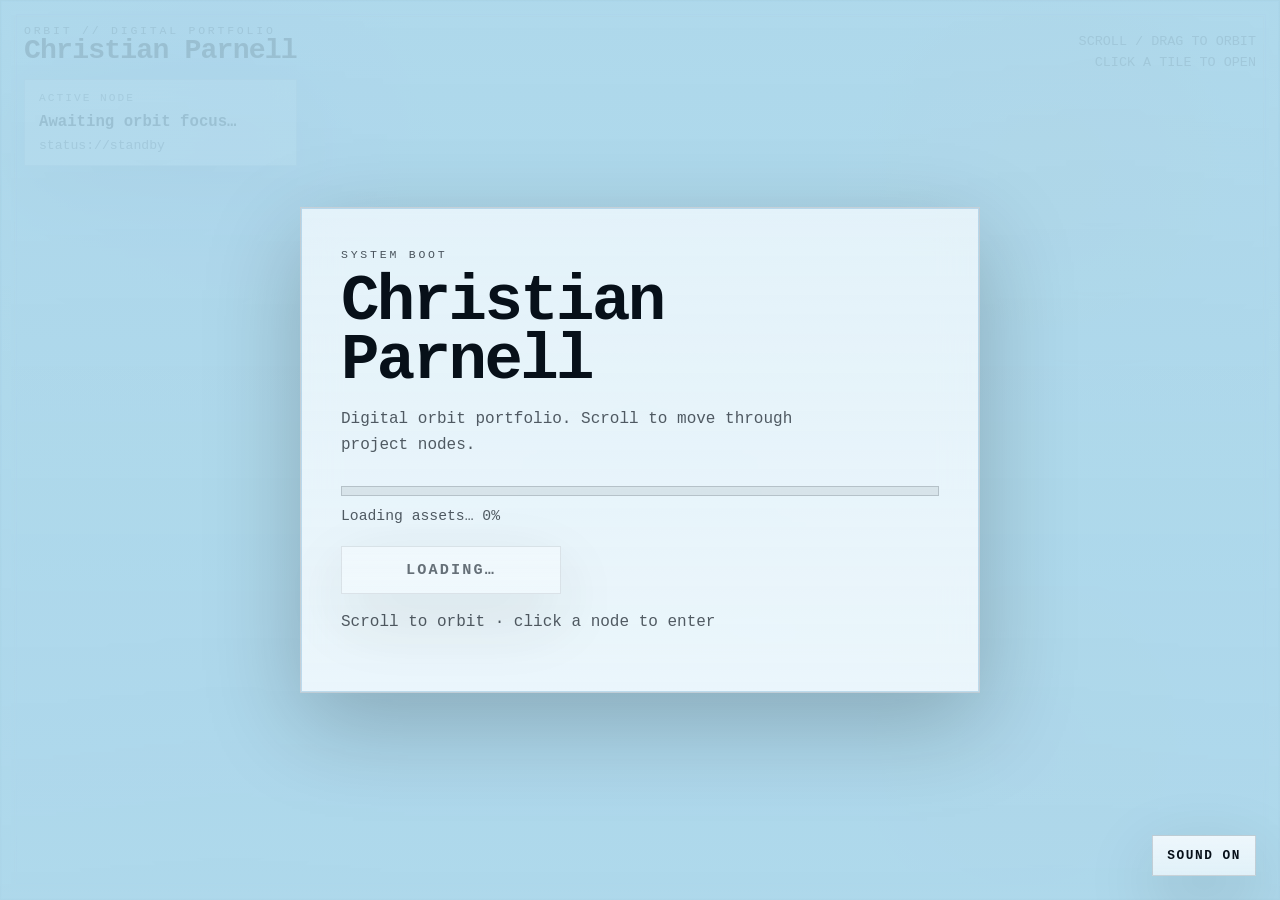
==== index.html @ 88ecf253 "new" ====
<!DOCTYPE html>
<html lang="en">
<head>
  <meta charset="UTF-8" />
  <meta name="viewport" content="width=device-width, initial-scale=1.0" />
  <title>Christian Parnell — Orbit Portfolio</title>
  <meta name="description" content="Interactive orbit portfolio by Christian Parnell." />
  <link rel="icon" href="data:image/svg+xml,%3Csvg xmlns='http://www.w3.org/2000/svg' viewBox='0 0 64 64'%3E%3Ctext y='52' font-size='52'%3E🌊%3C/text%3E%3C/svg%3E">
  <link rel="stylesheet" href="./styles.css" />
</head>
<body>
  <div id="app">
    <canvas id="webgl" aria-label="3D orbit portfolio"></canvas>

    <div class="scanlines" aria-hidden="true"></div>
    <div class="noise" aria-hidden="true"></div>
    <div class="glitch-frame" aria-hidden="true"></div>

    <div id="loader" class="overlay overlay--visible" aria-live="polite">
      <div class="overlay__inner">
        <p class="eyebrow">SYSTEM BOOT</p>
        <h1>Christian Parnell</h1>
        <p class="overlay__copy">
          Digital orbit portfolio. Scroll to move through project nodes.
        </p>

        <div class="progress">
          <div class="progress__bar">
            <span id="progressFill"></span>
          </div>
          <p id="progressText">Loading assets… 0%</p>
        </div>

        <button id="enterButton" class="button" type="button" disabled>
          Loading…
        </button>

        <p class="overlay__hint">
          Scroll to orbit · click a node to enter
        </p>
      </div>
    </div>

    <div id="hud" class="hud">
      <div class="hud__left">
        <p class="eyebrow">ORBIT // DIGITAL PORTFOLIO</p>
        <h2>Christian Parnell</h2>

        <div class="active-node">
          <div class="active-node__label">ACTIVE NODE</div>
          <div id="activeNodeTitle" class="active-node__title">Awaiting orbit focus…</div>
          <div id="activeNodeMeta" class="active-node__meta">status://standby</div>
        </div>
      </div>

      <div class="hud__right">
        <p>SCROLL / DRAG TO ORBIT</p>
        <p>CLICK A TILE TO OPEN</p>
      </div>
    </div>

    <div id="focusHint" class="focus-hint">
      digital orbit active • hover to inspect • click to open
    </div>

    <div id="folderLabels" class="folder-labels" aria-hidden="true"></div>

    <button id="muteButton" class="mute-button" type="button" aria-label="Toggle audio">
      SOUND ON
    </button>

    <audio id="ambientAudio" src="./assets/audio/ambient.mp3" loop preload="auto"></audio>
  </div>

  <script type="module" src="./js/main.js"></script>
</body>
</html>
---- styles.css ----
*,
*::before,
*::after {
  box-sizing: border-box;
}

:root {
  --bg: #AED8EB;
  --ink: #071019;
  --panel: rgba(248, 252, 255, 0.72);
  --panel-strong: rgba(248, 252, 255, 0.84);
  --line: rgba(7, 16, 25, 0.16);
  --line-strong: rgba(25, 117, 181, 0.34);
  --muted: rgba(7, 16, 25, 0.68);

  --red: #B80001;
  --orange: #EF510B;
  --yellow: #FAC227;
  --blue: #1975B5;
  --purple: #6D05FF;
  --white: #F8FCFF;

  --shadow: 0 24px 72px rgba(0, 0, 0, 0.16);
  --shadow-strong: 0 30px 90px rgba(0, 0, 0, 0.22);
}

html,
body {
  margin: 0;
  min-height: 100%;
  overflow: hidden;
  background: var(--bg);
  color: var(--ink);
  font-family: ui-monospace, SFMono-Regular, Menlo, Monaco, Consolas, "Liberation Mono", monospace;
}

body.is-entered .overlay {
  opacity: 0;
  pointer-events: none;
}

body.is-entered .focus-hint {
  opacity: 1;
  transform: translate(-50%, 0);
}

#app {
  position: relative;
  width: 100vw;
  height: 100vh;
  overflow: hidden;
  background:
    radial-gradient(circle at 18% 18%, rgba(109, 5, 255, 0.08), transparent 18%),
    radial-gradient(circle at 82% 20%, rgba(239, 81, 11, 0.09), transparent 18%),
    radial-gradient(circle at 80% 84%, rgba(184, 0, 1, 0.08), transparent 14%),
    linear-gradient(180deg, rgba(255, 255, 255, 0.04), rgba(7, 16, 25, 0.02));
}

canvas {
  display: block;
  width: 100vw;
  height: 100vh;
}

#webgl {
  position: fixed;
  inset: 0;
}

.scanlines,
.noise,
.glitch-frame,
.overlay,
.hud,
.focus-hint,
.folder-labels,
.mute-button {
  position: absolute;
  z-index: 5;
}

.scanlines,
.noise,
.glitch-frame {
  inset: 0;
  pointer-events: none;
}

.scanlines {
  opacity: 0.07;
  background: repeating-linear-gradient(
    180deg,
    rgba(7, 16, 25, 0.00) 0px,
    rgba(7, 16, 25, 0.00) 2px,
    rgba(7, 16, 25, 0.10) 3px,
    rgba(7, 16, 25, 0.00) 4px
  );
  mix-blend-mode: multiply;
}

.noise {
  opacity: 0.22;
  background:
    radial-gradient(circle at 12% 14%, rgba(109, 5, 255, 0.12), transparent 20%),
    radial-gradient(circle at 86% 18%, rgba(239, 81, 11, 0.12), transparent 18%),
    radial-gradient(circle at 82% 82%, rgba(184, 0, 1, 0.10), transparent 15%),
    radial-gradient(circle at 18% 86%, rgba(25, 117, 181, 0.12), transparent 16%);
  animation: driftNoise 12s linear infinite;
}

.glitch-frame {
  border: 1px solid rgba(7, 16, 25, 0.18);
  box-shadow:
    inset 0 0 0 1px rgba(25, 117, 181, 0.18),
    inset 0 0 0 10px rgba(255, 255, 255, 0.05);
}

.glitch-frame::before,
.glitch-frame::after {
  content: "";
  position: absolute;
  inset: 14px;
  border: 1px solid transparent;
  opacity: 0.36;
}

.glitch-frame::before {
  border-color: rgba(109, 5, 255, 0.28);
  transform: translate(1px, -1px);
  animation: glitchShiftA 2.7s steps(2, end) infinite;
}

.glitch-frame::after {
  border-color: rgba(239, 81, 11, 0.24);
  transform: translate(-1px, 1px);
  animation: glitchShiftB 3.2s steps(2, end) infinite;
}

.overlay {
  inset: 0;
  display: grid;
  place-items: center;
  padding: 32px;
  background:
    linear-gradient(180deg, rgba(174, 216, 235, 0.88), rgba(174, 216, 235, 0.94)),
    radial-gradient(circle at center, rgba(25, 117, 181, 0.06), transparent 30%);
  transition: opacity 0.6s ease;
}

.overlay__inner {
  width: min(680px, calc(100vw - 32px));
  padding: clamp(24px, 4vw, 40px);
  border: 1px solid var(--line);
  background: linear-gradient(180deg, rgba(248, 252, 255, 0.72), rgba(248, 252, 255, 0.82));
  backdrop-filter: blur(18px);
  box-shadow: var(--shadow-strong);
  position: relative;
}

.overlay__inner::before {
  content: "";
  position: absolute;
  inset: 0;
  border: 1px solid rgba(25, 117, 181, 0.22);
  pointer-events: none;
}

.eyebrow {
  margin: 0 0 12px;
  letter-spacing: 0.24em;
  text-transform: uppercase;
  font-size: 0.72rem;
  color: rgba(7, 16, 25, 0.70);
}

.overlay h1 {
  margin: 0;
  font-size: clamp(2rem, 5vw, 4.25rem);
  line-height: 0.92;
  letter-spacing: -0.04em;
}

.overlay__copy,
.overlay__hint {
  max-width: 54ch;
  color: var(--muted);
  line-height: 1.6;
}

.progress {
  margin: 28px 0 22px;
}

.progress__bar {
  width: 100%;
  height: 10px;
  overflow: hidden;
  border: 1px solid rgba(7, 16, 25, 0.16);
  background: rgba(7, 16, 25, 0.07);
}

.progress__bar span {
  display: block;
  width: 0%;
  height: 100%;
  background: linear-gradient(90deg, var(--red), var(--orange), var(--yellow), var(--blue), var(--purple));
  transition: width 0.24s ease;
}

#progressText {
  margin: 12px 0 0;
  color: var(--muted);
  font-size: 0.92rem;
}

.button,
.mute-button {
  appearance: none;
  border: 1px solid rgba(7, 16, 25, 0.16);
  color: var(--ink);
  background: linear-gradient(180deg, rgba(248, 252, 255, 0.86), rgba(248, 252, 255, 0.68));
  cursor: pointer;
  transition: transform 0.2s ease, background 0.2s ease, opacity 0.2s ease, border-color 0.2s ease;
  box-shadow: var(--shadow);
  font-family: inherit;
}

.button {
  min-width: 220px;
  padding: 14px 18px;
  font-size: 0.95rem;
  font-weight: 700;
  letter-spacing: 0.14em;
  text-transform: uppercase;
}

.button:disabled {
  opacity: 0.58;
  cursor: default;
}

.button:not(:disabled):hover,
.mute-button:hover {
  transform: translateY(-1px);
  border-color: rgba(25, 117, 181, 0.34);
  background: linear-gradient(180deg, rgba(248, 252, 255, 0.95), rgba(248, 252, 255, 0.76));
}

.hud {
  inset: 0 0 auto 0;
  display: flex;
  justify-content: space-between;
  align-items: flex-start;
  gap: 24px;
  padding: 24px;
  pointer-events: none;
  z-index: 4;
}

.hud h2,
.hud p {
  margin: 0;
}

.hud h2 {
  font-size: clamp(1.3rem, 2.2vw, 2rem);
  line-height: 1;
  letter-spacing: -0.03em;
}

.hud__right {
  padding-top: 8px;
  text-align: right;
  color: var(--muted);
  line-height: 1.55;
  font-size: 0.84rem;
}

.active-node {
  margin-top: 14px;
  min-width: 260px;
  max-width: 380px;
  padding: 12px 14px;
  border: 1px solid rgba(7, 16, 25, 0.14);
  background: rgba(248, 252, 255, 0.54);
  backdrop-filter: blur(14px);
  box-shadow: var(--shadow);
}

.active-node__label {
  font-size: 0.7rem;
  letter-spacing: 0.18em;
  text-transform: uppercase;
  color: rgba(7, 16, 25, 0.6);
  margin-bottom: 8px;
}

.active-node__title {
  font-size: 0.98rem;
  font-weight: 700;
  line-height: 1.3;
}

.active-node__meta {
  margin-top: 5px;
  font-size: 0.82rem;
  color: var(--muted);
}

.focus-hint {
  left: 50%;
  bottom: 22px;
  transform: translate(-50%, 18px);
  padding: 12px 18px;
  border: 1px solid rgba(7, 16, 25, 0.14);
  background: rgba(248, 252, 255, 0.56);
  backdrop-filter: blur(12px);
  color: var(--muted);
  opacity: 0;
  transition: opacity 0.5s ease, transform 0.5s ease;
  pointer-events: none;
  white-space: nowrap;
  box-shadow: var(--shadow);
  font-size: 0.82rem;
}

.folder-labels {
  inset: 0;
  pointer-events: none;
  z-index: 3;
}

.folder-label {
  position: absolute;
  min-width: 150px;
  max-width: 260px;
  transform: translate(-100%, -50%);
  transition: opacity 0.2s ease;
  will-change: transform, opacity;
}

.folder-label__card {
  padding: 10px 12px;
  border: 1px solid rgba(7, 16, 25, 0.14);
  background: rgba(248, 252, 255, 0.58);
  backdrop-filter: blur(10px);
  box-shadow: var(--shadow);
}

.folder-label__id {
  margin-bottom: 8px;
  font-size: 0.7rem;
  letter-spacing: 0.14em;
  text-transform: uppercase;
  color: rgba(7, 16, 25, 0.62);
}

.folder-label h3 {
  margin: 0;
  font-size: 0.96rem;
  line-height: 1.2;
}

.folder-label p {
  margin: 4px 0 0;
  font-size: 0.82rem;
  color: var(--muted);
  line-height: 1.45;
}

.mute-button {
  right: 24px;
  bottom: 24px;
  z-index: 6;
  padding: 12px 14px;
  font-weight: 700;
  font-size: 0.8rem;
  letter-spacing: 0.12em;
  text-transform: uppercase;
}

@keyframes glitchShiftA {
  0%, 100% { transform: translate(1px, -1px); }
  20% { transform: translate(2px, 0px); }
  40% { transform: translate(-1px, 1px); }
  60% { transform: translate(1px, 2px); }
  80% { transform: translate(-2px, -1px); }
}

@keyframes glitchShiftB {
  0%, 100% { transform: translate(-1px, 1px); }
  20% { transform: translate(1px, 2px); }
  40% { transform: translate(-2px, 0px); }
  60% { transform: translate(2px, -1px); }
  80% { transform: translate(0px, 1px); }
}

@keyframes driftNoise {
  0% { transform: translate3d(0, 0, 0); }
  50% { transform: translate3d(-8px, 6px, 0); }
  100% { transform: translate3d(0, 0, 0); }
}

@media (max-width: 900px) {
  .hud {
    flex-direction: column;
    align-items: flex-start;
  }

  .hud__right {
    text-align: left;
  }

  .active-node {
    min-width: 0;
    width: min(100%, 420px);
  }

  .folder-label {
    min-width: 124px;
    max-width: 184px;
  }
}

@media (max-width: 640px) {
  .overlay {
    padding: 16px;
  }

  .hud {
    padding: 16px;
    padding-right: 90px;
  }

  .focus-hint {
    bottom: 18px;
    width: calc(100vw - 32px);
    text-align: center;
    white-space: normal;
  }

  .mute-button {
    right: 16px;
    bottom: 16px;
  }
}
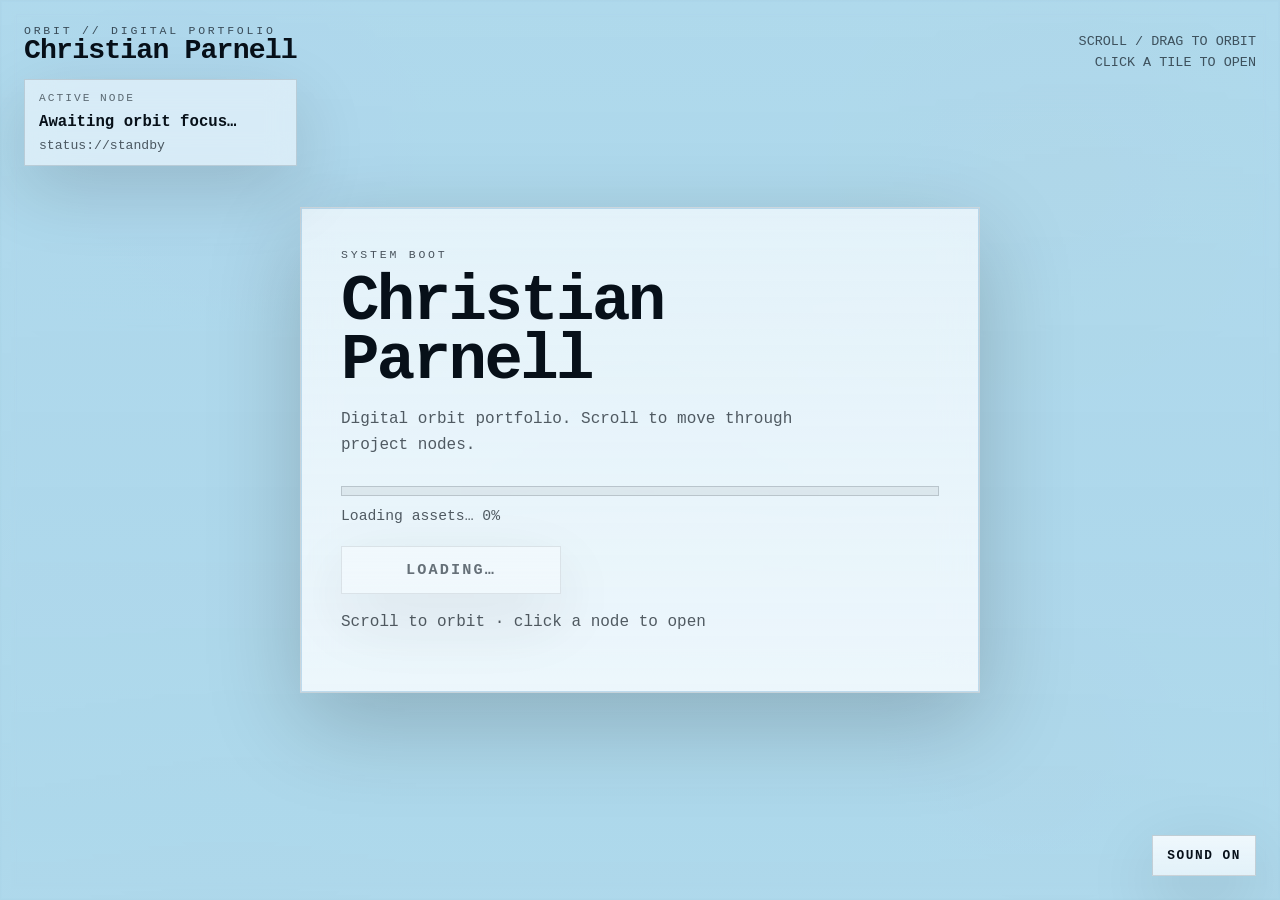
==== commit 0a1585f4: "d" ====
--- a/index.html
+++ b/index.html
@@ -5,18 +5,33 @@
   <meta name="viewport" content="width=device-width, initial-scale=1.0" />
   <title>Christian Parnell — Orbit Portfolio</title>
   <meta name="description" content="Interactive orbit portfolio by Christian Parnell." />
-  <link rel="icon" href="data:image/svg+xml,%3Csvg xmlns='http://www.w3.org/2000/svg' viewBox='0 0 64 64'%3E%3Ctext y='52' font-size='52'%3E🌊%3C/text%3E%3C/svg%3E">
+  <link
+    rel="icon"
+    href="data:image/svg+xml,%3Csvg xmlns='http://www.w3.org/2000/svg' viewBox='0 0 64 64'%3E%3Ctext y='52' font-size='52'%3E🌊%3C/text%3E%3C/svg%3E"
+  />
   <link rel="stylesheet" href="./styles.css" />
 </head>
 <body>
   <div id="app">
+    <video
+      id="backgroundLoop"
+      class="background-loop"
+      src="./assets/video/backgroundloop.mp4"
+      autoplay
+      muted
+      loop
+      playsinline
+      preload="auto"
+      aria-hidden="true"
+    ></video>
+
     <canvas id="webgl" aria-label="3D orbit portfolio"></canvas>
 
     <div class="scanlines" aria-hidden="true"></div>
     <div class="noise" aria-hidden="true"></div>
     <div class="glitch-frame" aria-hidden="true"></div>
 
-    <div id="loader" class="overlay overlay--visible" aria-live="polite">
+    <div id="loader" class="overlay" aria-live="polite">
       <div class="overlay__inner">
         <p class="eyebrow">SYSTEM BOOT</p>
         <h1>Christian Parnell</h1>
@@ -36,7 +51,7 @@
         </button>
 
         <p class="overlay__hint">
-          Scroll to orbit · click a node to enter
+          Scroll to orbit · click a node to open
         </p>
       </div>
     </div>
--- a/styles.css
+++ b/styles.css
@@ -7,9 +7,9 @@
 :root {
   --bg: #AED8EB;
   --ink: #071019;
-  --panel: rgba(248, 252, 255, 0.72);
-  --panel-strong: rgba(248, 252, 255, 0.84);
-  --line: rgba(7, 16, 25, 0.16);
+  --panel: rgba(248, 252, 255, 0.70);
+  --panel-strong: rgba(248, 252, 255, 0.82);
+  --line: rgba(7, 16, 25, 0.14);
   --line-strong: rgba(25, 117, 181, 0.34);
   --muted: rgba(7, 16, 25, 0.68);
 
@@ -18,10 +18,12 @@
   --yellow: #FAC227;
   --blue: #1975B5;
   --purple: #6D05FF;
-  --white: #F8FCFF;
-
-  --shadow: 0 24px 72px rgba(0, 0, 0, 0.16);
-  --shadow-strong: 0 30px 90px rgba(0, 0, 0, 0.22);
+
+  --cyan-a: #4CE7FF;
+  --cyan-b: #0FA7FF;
+
+  --shadow: 0 24px 72px rgba(0, 0, 0, 0.14);
+  --shadow-strong: 0 30px 90px rgba(0, 0, 0, 0.20);
 }
 
 html,
@@ -51,20 +53,30 @@
   overflow: hidden;
   background:
     radial-gradient(circle at 18% 18%, rgba(109, 5, 255, 0.08), transparent 18%),
-    radial-gradient(circle at 82% 20%, rgba(239, 81, 11, 0.09), transparent 18%),
-    radial-gradient(circle at 80% 84%, rgba(184, 0, 1, 0.08), transparent 14%),
-    linear-gradient(180deg, rgba(255, 255, 255, 0.04), rgba(7, 16, 25, 0.02));
-}
-
-canvas {
+    radial-gradient(circle at 82% 20%, rgba(239, 81, 11, 0.08), transparent 18%),
+    radial-gradient(circle at 80% 84%, rgba(184, 0, 1, 0.06), transparent 14%),
+    linear-gradient(180deg, rgba(255, 255, 255, 0.08), rgba(7, 16, 25, 0.03));
+}
+
+.background-loop {
+  position: fixed;
+  inset: 0;
+  width: 100vw;
+  height: 100vh;
+  object-fit: cover;
+  opacity: 0.20;
+  filter: saturate(1.2) contrast(1.12) brightness(0.92) blur(0.5px);
+  pointer-events: none;
+  z-index: 0;
+}
+
+#webgl {
+  position: fixed;
+  inset: 0;
   display: block;
   width: 100vw;
   height: 100vh;
-}
-
-#webgl {
-  position: fixed;
-  inset: 0;
+  z-index: 1;
 }
 
 .scanlines,
@@ -76,7 +88,6 @@
 .folder-labels,
 .mute-button {
   position: absolute;
-  z-index: 5;
 }
 
 .scanlines,
@@ -87,32 +98,35 @@
 }
 
 .scanlines {
-  opacity: 0.07;
+  z-index: 2;
+  opacity: 0.08;
   background: repeating-linear-gradient(
     180deg,
     rgba(7, 16, 25, 0.00) 0px,
     rgba(7, 16, 25, 0.00) 2px,
-    rgba(7, 16, 25, 0.10) 3px,
+    rgba(7, 16, 25, 0.08) 3px,
     rgba(7, 16, 25, 0.00) 4px
   );
   mix-blend-mode: multiply;
 }
 
 .noise {
-  opacity: 0.22;
+  z-index: 2;
+  opacity: 0.20;
   background:
-    radial-gradient(circle at 12% 14%, rgba(109, 5, 255, 0.12), transparent 20%),
-    radial-gradient(circle at 86% 18%, rgba(239, 81, 11, 0.12), transparent 18%),
-    radial-gradient(circle at 82% 82%, rgba(184, 0, 1, 0.10), transparent 15%),
-    radial-gradient(circle at 18% 86%, rgba(25, 117, 181, 0.12), transparent 16%);
+    radial-gradient(circle at 12% 14%, rgba(109, 5, 255, 0.14), transparent 20%),
+    radial-gradient(circle at 86% 18%, rgba(239, 81, 11, 0.14), transparent 18%),
+    radial-gradient(circle at 82% 82%, rgba(184, 0, 1, 0.12), transparent 15%),
+    radial-gradient(circle at 18% 86%, rgba(25, 117, 181, 0.16), transparent 16%);
   animation: driftNoise 12s linear infinite;
 }
 
 .glitch-frame {
-  border: 1px solid rgba(7, 16, 25, 0.18);
+  z-index: 3;
+  border: 1px solid rgba(7, 16, 25, 0.16);
   box-shadow:
-    inset 0 0 0 1px rgba(25, 117, 181, 0.18),
-    inset 0 0 0 10px rgba(255, 255, 255, 0.05);
+    inset 0 0 0 1px rgba(25, 117, 181, 0.16),
+    inset 0 0 0 10px rgba(255, 255, 255, 0.04);
 }
 
 .glitch-frame::before,
@@ -121,19 +135,27 @@
   position: absolute;
   inset: 14px;
   border: 1px solid transparent;
-  opacity: 0.36;
+  opacity: 0.34;
 }
 
 .glitch-frame::before {
-  border-color: rgba(109, 5, 255, 0.28);
+  border-color: rgba(109, 5, 255, 0.26);
   transform: translate(1px, -1px);
-  animation: glitchShiftA 2.7s steps(2, end) infinite;
+  animation: glitchShiftA 2.8s steps(2, end) infinite;
 }
 
 .glitch-frame::after {
-  border-color: rgba(239, 81, 11, 0.24);
+  border-color: rgba(239, 81, 11, 0.22);
   transform: translate(-1px, 1px);
-  animation: glitchShiftB 3.2s steps(2, end) infinite;
+  animation: glitchShiftB 3.3s steps(2, end) infinite;
+}
+
+.overlay,
+.hud,
+.focus-hint,
+.folder-labels,
+.mute-button {
+  z-index: 6;
 }
 
 .overlay {
@@ -142,7 +164,7 @@
   place-items: center;
   padding: 32px;
   background:
-    linear-gradient(180deg, rgba(174, 216, 235, 0.88), rgba(174, 216, 235, 0.94)),
+    linear-gradient(180deg, rgba(174, 216, 235, 0.90), rgba(174, 216, 235, 0.95)),
     radial-gradient(circle at center, rgba(25, 117, 181, 0.06), transparent 30%);
   transition: opacity 0.6s ease;
 }
@@ -151,7 +173,7 @@
   width: min(680px, calc(100vw - 32px));
   padding: clamp(24px, 4vw, 40px);
   border: 1px solid var(--line);
-  background: linear-gradient(180deg, rgba(248, 252, 255, 0.72), rgba(248, 252, 255, 0.82));
+  background: linear-gradient(180deg, rgba(248, 252, 255, 0.72), rgba(248, 252, 255, 0.84));
   backdrop-filter: blur(18px);
   box-shadow: var(--shadow-strong);
   position: relative;
@@ -175,7 +197,7 @@
 
 .overlay h1 {
   margin: 0;
-  font-size: clamp(2rem, 5vw, 4.25rem);
+  font-size: clamp(2rem, 5vw, 4.2rem);
   line-height: 0.92;
   letter-spacing: -0.04em;
 }
@@ -196,7 +218,7 @@
   height: 10px;
   overflow: hidden;
   border: 1px solid rgba(7, 16, 25, 0.16);
-  background: rgba(7, 16, 25, 0.07);
+  background: rgba(7, 16, 25, 0.06);
 }
 
 .progress__bar span {
@@ -218,7 +240,7 @@
   appearance: none;
   border: 1px solid rgba(7, 16, 25, 0.16);
   color: var(--ink);
-  background: linear-gradient(180deg, rgba(248, 252, 255, 0.86), rgba(248, 252, 255, 0.68));
+  background: linear-gradient(180deg, rgba(248, 252, 255, 0.88), rgba(248, 252, 255, 0.70));
   cursor: pointer;
   transition: transform 0.2s ease, background 0.2s ease, opacity 0.2s ease, border-color 0.2s ease;
   box-shadow: var(--shadow);
@@ -243,7 +265,7 @@
 .mute-button:hover {
   transform: translateY(-1px);
   border-color: rgba(25, 117, 181, 0.34);
-  background: linear-gradient(180deg, rgba(248, 252, 255, 0.95), rgba(248, 252, 255, 0.76));
+  background: linear-gradient(180deg, rgba(248, 252, 255, 0.95), rgba(248, 252, 255, 0.78));
 }
 
 .hud {
@@ -254,7 +276,6 @@
   gap: 24px;
   padding: 24px;
   pointer-events: none;
-  z-index: 4;
 }
 
 .hud h2,
@@ -279,19 +300,19 @@
 .active-node {
   margin-top: 14px;
   min-width: 260px;
-  max-width: 380px;
+  max-width: 420px;
   padding: 12px 14px;
   border: 1px solid rgba(7, 16, 25, 0.14);
-  background: rgba(248, 252, 255, 0.54);
+  background: rgba(248, 252, 255, 0.56);
   backdrop-filter: blur(14px);
   box-shadow: var(--shadow);
 }
 
 .active-node__label {
-  font-size: 0.7rem;
+  font-size: 0.70rem;
   letter-spacing: 0.18em;
   text-transform: uppercase;
-  color: rgba(7, 16, 25, 0.6);
+  color: rgba(7, 16, 25, 0.60);
   margin-bottom: 8px;
 }
 
@@ -327,7 +348,6 @@
 .folder-labels {
   inset: 0;
   pointer-events: none;
-  z-index: 3;
 }
 
 .folder-label {
@@ -371,7 +391,6 @@
 .mute-button {
   right: 24px;
   bottom: 24px;
-  z-index: 6;
   padding: 12px 14px;
   font-weight: 700;
   font-size: 0.8rem;
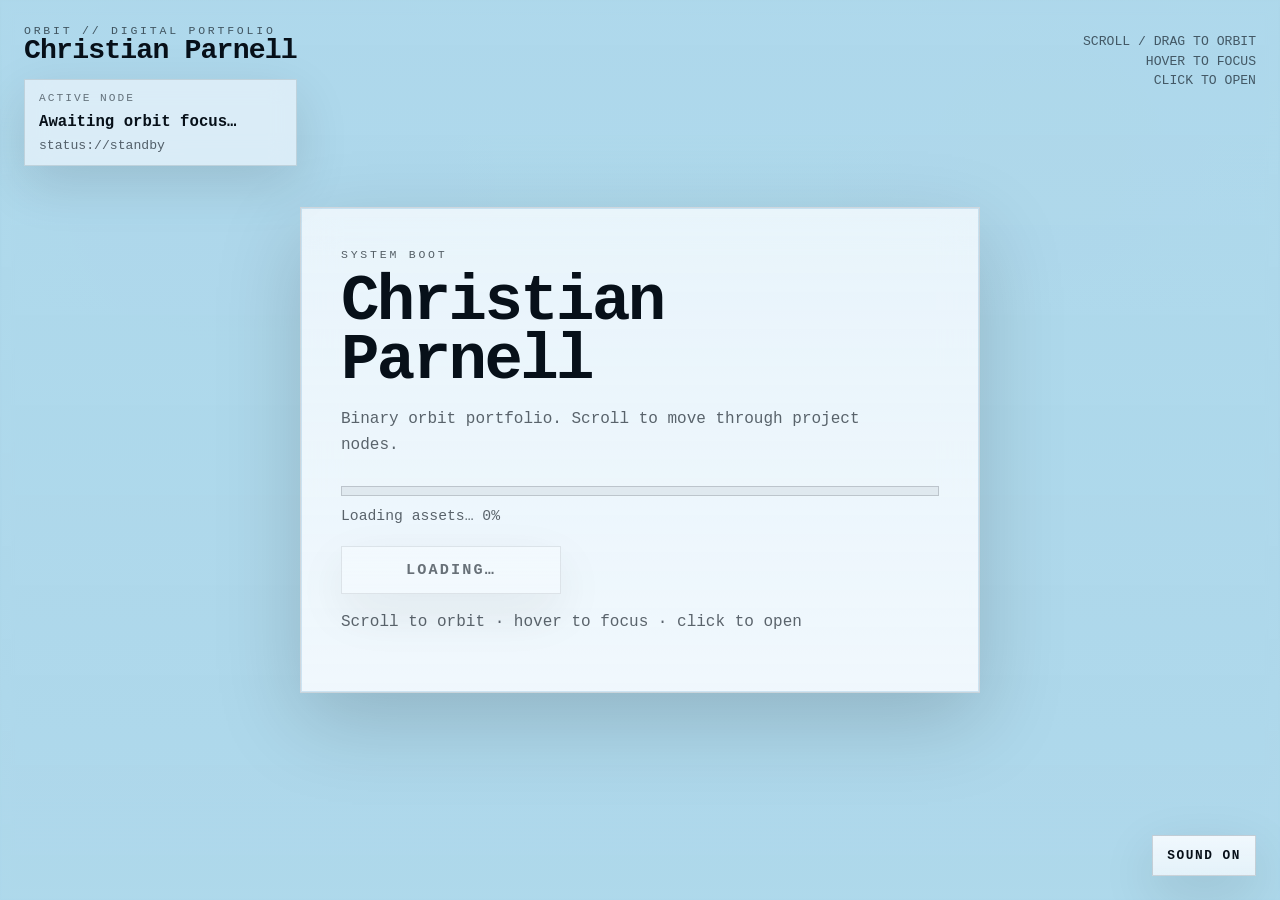
==== commit 13af0c24: "ws" ====
--- a/index.html
+++ b/index.html
@@ -28,7 +28,6 @@
     <canvas id="webgl" aria-label="3D orbit portfolio"></canvas>
 
     <div class="scanlines" aria-hidden="true"></div>
-    <div class="noise" aria-hidden="true"></div>
     <div class="glitch-frame" aria-hidden="true"></div>
 
     <div id="loader" class="overlay" aria-live="polite">
@@ -36,7 +35,7 @@
         <p class="eyebrow">SYSTEM BOOT</p>
         <h1>Christian Parnell</h1>
         <p class="overlay__copy">
-          Digital orbit portfolio. Scroll to move through project nodes.
+          Binary orbit portfolio. Scroll to move through project nodes.
         </p>
 
         <div class="progress">
@@ -51,7 +50,7 @@
         </button>
 
         <p class="overlay__hint">
-          Scroll to orbit · click a node to open
+          Scroll to orbit · hover to focus · click to open
         </p>
       </div>
     </div>
@@ -70,12 +69,13 @@
 
       <div class="hud__right">
         <p>SCROLL / DRAG TO ORBIT</p>
-        <p>CLICK A TILE TO OPEN</p>
+        <p>HOVER TO FOCUS</p>
+        <p>CLICK TO OPEN</p>
       </div>
     </div>
 
     <div id="focusHint" class="focus-hint">
-      digital orbit active • hover to inspect • click to open
+      binary orbit active • hover to focus • click to open
     </div>
 
     <div id="folderLabels" class="folder-labels" aria-hidden="true"></div>
--- a/styles.css
+++ b/styles.css
@@ -7,11 +7,10 @@
 :root {
   --bg: #AED8EB;
   --ink: #071019;
-  --panel: rgba(248, 252, 255, 0.70);
-  --panel-strong: rgba(248, 252, 255, 0.82);
+  --panel: rgba(247, 251, 255, 0.78);
+  --panel-strong: rgba(247, 251, 255, 0.88);
   --line: rgba(7, 16, 25, 0.14);
-  --line-strong: rgba(25, 117, 181, 0.34);
-  --muted: rgba(7, 16, 25, 0.68);
+  --muted: rgba(7, 16, 25, 0.64);
 
   --red: #B80001;
   --orange: #EF510B;
@@ -19,11 +18,8 @@
   --blue: #1975B5;
   --purple: #6D05FF;
 
-  --cyan-a: #4CE7FF;
-  --cyan-b: #0FA7FF;
-
-  --shadow: 0 24px 72px rgba(0, 0, 0, 0.14);
-  --shadow-strong: 0 30px 90px rgba(0, 0, 0, 0.20);
+  --shadow: 0 18px 54px rgba(0, 0, 0, 0.12);
+  --shadow-strong: 0 28px 80px rgba(0, 0, 0, 0.17);
 }
 
 html,
@@ -52,10 +48,9 @@
   height: 100vh;
   overflow: hidden;
   background:
-    radial-gradient(circle at 18% 18%, rgba(109, 5, 255, 0.08), transparent 18%),
-    radial-gradient(circle at 82% 20%, rgba(239, 81, 11, 0.08), transparent 18%),
-    radial-gradient(circle at 80% 84%, rgba(184, 0, 1, 0.06), transparent 14%),
-    linear-gradient(180deg, rgba(255, 255, 255, 0.08), rgba(7, 16, 25, 0.03));
+    radial-gradient(circle at 20% 20%, rgba(109, 5, 255, 0.05), transparent 20%),
+    radial-gradient(circle at 82% 18%, rgba(239, 81, 11, 0.04), transparent 18%),
+    linear-gradient(180deg, rgba(255, 255, 255, 0.04), rgba(7, 16, 25, 0.02));
 }
 
 .background-loop {
@@ -64,8 +59,8 @@
   width: 100vw;
   height: 100vh;
   object-fit: cover;
-  opacity: 0.20;
-  filter: saturate(1.2) contrast(1.12) brightness(0.92) blur(0.5px);
+  opacity: 0.11;
+  filter: contrast(1.02) saturate(1.05) blur(0.4px);
   pointer-events: none;
   z-index: 0;
 }
@@ -80,7 +75,6 @@
 }
 
 .scanlines,
-.noise,
 .glitch-frame,
 .overlay,
 .hud,
@@ -91,7 +85,6 @@
 }
 
 .scanlines,
-.noise,
 .glitch-frame {
   inset: 0;
   pointer-events: none;
@@ -99,55 +92,42 @@
 
 .scanlines {
   z-index: 2;
-  opacity: 0.08;
+  opacity: 0.055;
   background: repeating-linear-gradient(
     180deg,
     rgba(7, 16, 25, 0.00) 0px,
     rgba(7, 16, 25, 0.00) 2px,
-    rgba(7, 16, 25, 0.08) 3px,
+    rgba(7, 16, 25, 0.09) 3px,
     rgba(7, 16, 25, 0.00) 4px
   );
   mix-blend-mode: multiply;
 }
 
-.noise {
-  z-index: 2;
-  opacity: 0.20;
-  background:
-    radial-gradient(circle at 12% 14%, rgba(109, 5, 255, 0.14), transparent 20%),
-    radial-gradient(circle at 86% 18%, rgba(239, 81, 11, 0.14), transparent 18%),
-    radial-gradient(circle at 82% 82%, rgba(184, 0, 1, 0.12), transparent 15%),
-    radial-gradient(circle at 18% 86%, rgba(25, 117, 181, 0.16), transparent 16%);
-  animation: driftNoise 12s linear infinite;
-}
-
 .glitch-frame {
   z-index: 3;
-  border: 1px solid rgba(7, 16, 25, 0.16);
+  border: 1px solid rgba(7, 16, 25, 0.12);
   box-shadow:
-    inset 0 0 0 1px rgba(25, 117, 181, 0.16),
-    inset 0 0 0 10px rgba(255, 255, 255, 0.04);
+    inset 0 0 0 1px rgba(25, 117, 181, 0.12),
+    inset 0 0 0 10px rgba(255, 255, 255, 0.03);
 }
 
 .glitch-frame::before,
 .glitch-frame::after {
   content: "";
   position: absolute;
-  inset: 14px;
+  inset: 12px;
   border: 1px solid transparent;
-  opacity: 0.34;
+  opacity: 0.22;
 }
 
 .glitch-frame::before {
-  border-color: rgba(109, 5, 255, 0.26);
+  border-color: rgba(109, 5, 255, 0.18);
   transform: translate(1px, -1px);
-  animation: glitchShiftA 2.8s steps(2, end) infinite;
 }
 
 .glitch-frame::after {
-  border-color: rgba(239, 81, 11, 0.22);
+  border-color: rgba(239, 81, 11, 0.16);
   transform: translate(-1px, 1px);
-  animation: glitchShiftB 3.3s steps(2, end) infinite;
 }
 
 .overlay,
@@ -164,8 +144,8 @@
   place-items: center;
   padding: 32px;
   background:
-    linear-gradient(180deg, rgba(174, 216, 235, 0.90), rgba(174, 216, 235, 0.95)),
-    radial-gradient(circle at center, rgba(25, 117, 181, 0.06), transparent 30%);
+    linear-gradient(180deg, rgba(174, 216, 235, 0.92), rgba(174, 216, 235, 0.96)),
+    radial-gradient(circle at center, rgba(25, 117, 181, 0.04), transparent 30%);
   transition: opacity 0.6s ease;
 }
 
@@ -173,7 +153,7 @@
   width: min(680px, calc(100vw - 32px));
   padding: clamp(24px, 4vw, 40px);
   border: 1px solid var(--line);
-  background: linear-gradient(180deg, rgba(248, 252, 255, 0.72), rgba(248, 252, 255, 0.84));
+  background: linear-gradient(180deg, rgba(247, 251, 255, 0.80), rgba(247, 251, 255, 0.90));
   backdrop-filter: blur(18px);
   box-shadow: var(--shadow-strong);
   position: relative;
@@ -183,7 +163,7 @@
   content: "";
   position: absolute;
   inset: 0;
-  border: 1px solid rgba(25, 117, 181, 0.22);
+  border: 1px solid rgba(25, 117, 181, 0.16);
   pointer-events: none;
 }
 
@@ -192,7 +172,7 @@
   letter-spacing: 0.24em;
   text-transform: uppercase;
   font-size: 0.72rem;
-  color: rgba(7, 16, 25, 0.70);
+  color: rgba(7, 16, 25, 0.66);
 }
 
 .overlay h1 {
@@ -240,7 +220,7 @@
   appearance: none;
   border: 1px solid rgba(7, 16, 25, 0.16);
   color: var(--ink);
-  background: linear-gradient(180deg, rgba(248, 252, 255, 0.88), rgba(248, 252, 255, 0.70));
+  background: linear-gradient(180deg, rgba(247, 251, 255, 0.90), rgba(247, 251, 255, 0.74));
   cursor: pointer;
   transition: transform 0.2s ease, background 0.2s ease, opacity 0.2s ease, border-color 0.2s ease;
   box-shadow: var(--shadow);
@@ -264,8 +244,7 @@
 .button:not(:disabled):hover,
 .mute-button:hover {
   transform: translateY(-1px);
-  border-color: rgba(25, 117, 181, 0.34);
-  background: linear-gradient(180deg, rgba(248, 252, 255, 0.95), rgba(248, 252, 255, 0.78));
+  border-color: rgba(25, 117, 181, 0.28);
 }
 
 .hud {
@@ -293,8 +272,8 @@
   padding-top: 8px;
   text-align: right;
   color: var(--muted);
-  line-height: 1.55;
-  font-size: 0.84rem;
+  line-height: 1.5;
+  font-size: 0.82rem;
 }
 
 .active-node {
@@ -302,9 +281,9 @@
   min-width: 260px;
   max-width: 420px;
   padding: 12px 14px;
-  border: 1px solid rgba(7, 16, 25, 0.14);
-  background: rgba(248, 252, 255, 0.56);
-  backdrop-filter: blur(14px);
+  border: 1px solid rgba(7, 16, 25, 0.12);
+  background: rgba(247, 251, 255, 0.60);
+  backdrop-filter: blur(12px);
   box-shadow: var(--shadow);
 }
 
@@ -312,7 +291,7 @@
   font-size: 0.70rem;
   letter-spacing: 0.18em;
   text-transform: uppercase;
-  color: rgba(7, 16, 25, 0.60);
+  color: rgba(7, 16, 25, 0.56);
   margin-bottom: 8px;
 }
 
@@ -333,8 +312,8 @@
   bottom: 22px;
   transform: translate(-50%, 18px);
   padding: 12px 18px;
-  border: 1px solid rgba(7, 16, 25, 0.14);
-  background: rgba(248, 252, 255, 0.56);
+  border: 1px solid rgba(7, 16, 25, 0.12);
+  background: rgba(247, 251, 255, 0.56);
   backdrop-filter: blur(12px);
   color: var(--muted);
   opacity: 0;
@@ -352,8 +331,8 @@
 
 .folder-label {
   position: absolute;
-  min-width: 150px;
-  max-width: 260px;
+  min-width: 146px;
+  max-width: 240px;
   transform: translate(-100%, -50%);
   transition: opacity 0.2s ease;
   will-change: transform, opacity;
@@ -361,8 +340,8 @@
 
 .folder-label__card {
   padding: 10px 12px;
-  border: 1px solid rgba(7, 16, 25, 0.14);
-  background: rgba(248, 252, 255, 0.58);
+  border: 1px solid rgba(7, 16, 25, 0.12);
+  background: rgba(247, 251, 255, 0.60);
   backdrop-filter: blur(10px);
   box-shadow: var(--shadow);
 }
@@ -372,7 +351,7 @@
   font-size: 0.7rem;
   letter-spacing: 0.14em;
   text-transform: uppercase;
-  color: rgba(7, 16, 25, 0.62);
+  color: rgba(7, 16, 25, 0.56);
 }
 
 .folder-label h3 {
@@ -398,28 +377,6 @@
   text-transform: uppercase;
 }
 
-@keyframes glitchShiftA {
-  0%, 100% { transform: translate(1px, -1px); }
-  20% { transform: translate(2px, 0px); }
-  40% { transform: translate(-1px, 1px); }
-  60% { transform: translate(1px, 2px); }
-  80% { transform: translate(-2px, -1px); }
-}
-
-@keyframes glitchShiftB {
-  0%, 100% { transform: translate(-1px, 1px); }
-  20% { transform: translate(1px, 2px); }
-  40% { transform: translate(-2px, 0px); }
-  60% { transform: translate(2px, -1px); }
-  80% { transform: translate(0px, 1px); }
-}
-
-@keyframes driftNoise {
-  0% { transform: translate3d(0, 0, 0); }
-  50% { transform: translate3d(-8px, 6px, 0); }
-  100% { transform: translate3d(0, 0, 0); }
-}
-
 @media (max-width: 900px) {
   .hud {
     flex-direction: column;
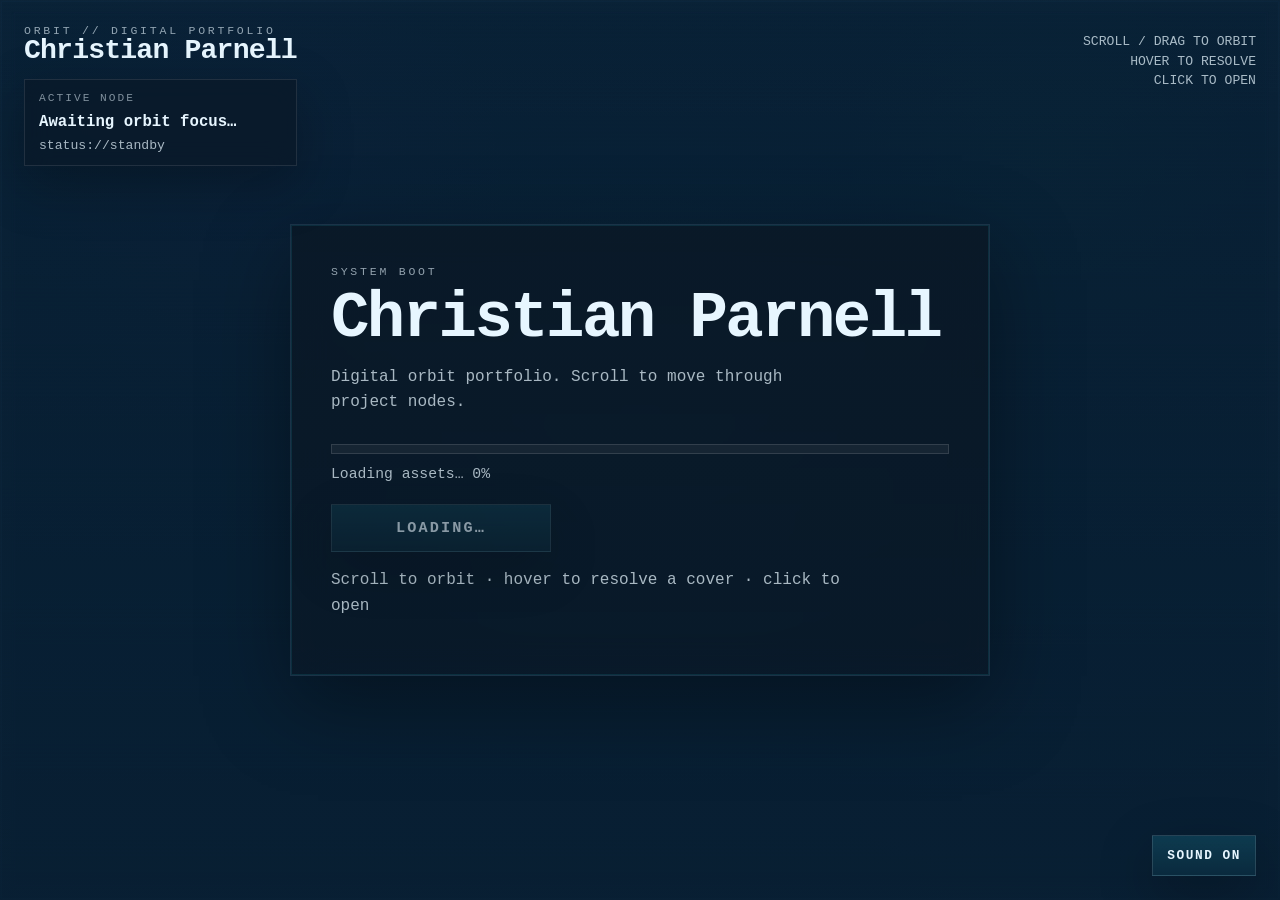
==== commit 1083b1c4: "2" ====
--- a/index.html
+++ b/index.html
@@ -25,6 +25,8 @@
       aria-hidden="true"
     ></video>
 
+    <div class="bg-tint" aria-hidden="true"></div>
+
     <canvas id="webgl" aria-label="3D orbit portfolio"></canvas>
 
     <div class="scanlines" aria-hidden="true"></div>
@@ -35,7 +37,7 @@
         <p class="eyebrow">SYSTEM BOOT</p>
         <h1>Christian Parnell</h1>
         <p class="overlay__copy">
-          Binary orbit portfolio. Scroll to move through project nodes.
+          Digital orbit portfolio. Scroll to move through project nodes.
         </p>
 
         <div class="progress">
@@ -50,7 +52,7 @@
         </button>
 
         <p class="overlay__hint">
-          Scroll to orbit · hover to focus · click to open
+          Scroll to orbit · hover to resolve a cover · click to open
         </p>
       </div>
     </div>
@@ -69,13 +71,13 @@
 
       <div class="hud__right">
         <p>SCROLL / DRAG TO ORBIT</p>
-        <p>HOVER TO FOCUS</p>
+        <p>HOVER TO RESOLVE</p>
         <p>CLICK TO OPEN</p>
       </div>
     </div>
 
     <div id="focusHint" class="focus-hint">
-      binary orbit active • hover to focus • click to open
+      binary orbit active • hover to resolve • click to open
     </div>
 
     <div id="folderLabels" class="folder-labels" aria-hidden="true"></div>
--- a/styles.css
+++ b/styles.css
@@ -5,21 +5,26 @@
 }
 
 :root {
-  --bg: #AED8EB;
-  --ink: #071019;
-  --panel: rgba(247, 251, 255, 0.78);
-  --panel-strong: rgba(247, 251, 255, 0.88);
-  --line: rgba(7, 16, 25, 0.14);
-  --muted: rgba(7, 16, 25, 0.64);
-
-  --red: #B80001;
-  --orange: #EF510B;
-  --yellow: #FAC227;
-  --blue: #1975B5;
-  --purple: #6D05FF;
-
-  --shadow: 0 18px 54px rgba(0, 0, 0, 0.12);
-  --shadow-strong: 0 28px 80px rgba(0, 0, 0, 0.17);
+  --bg: #081F33;
+  --bg-soft: rgba(8, 31, 51, 0.86);
+  --panel: rgba(10, 24, 38, 0.74);
+  --panel-strong: rgba(10, 24, 38, 0.84);
+  --line: rgba(133, 205, 255, 0.14);
+  --line-strong: rgba(86, 179, 255, 0.28);
+  --text: #e7f6ff;
+  --muted: rgba(231, 246, 255, 0.72);
+
+  --red: #ff4b55;
+  --orange: #ff8b2d;
+  --yellow: #ffe166;
+  --green: #33ff88;
+  --cyan: #2fe4ff;
+  --blue: #4b7dff;
+  --purple: #b04dff;
+  --pink: #ff57ce;
+
+  --shadow: 0 18px 54px rgba(0, 0, 0, 0.26);
+  --shadow-strong: 0 28px 80px rgba(0, 0, 0, 0.36);
 }
 
 html,
@@ -28,7 +33,7 @@
   min-height: 100%;
   overflow: hidden;
   background: var(--bg);
-  color: var(--ink);
+  color: var(--text);
   font-family: ui-monospace, SFMono-Regular, Menlo, Monaco, Consolas, "Liberation Mono", monospace;
 }
 
@@ -48,30 +53,42 @@
   height: 100vh;
   overflow: hidden;
   background:
-    radial-gradient(circle at 20% 20%, rgba(109, 5, 255, 0.05), transparent 20%),
-    radial-gradient(circle at 82% 18%, rgba(239, 81, 11, 0.04), transparent 18%),
-    linear-gradient(180deg, rgba(255, 255, 255, 0.04), rgba(7, 16, 25, 0.02));
-}
-
-.background-loop {
+    radial-gradient(circle at 20% 20%, rgba(176, 77, 255, 0.08), transparent 20%),
+    radial-gradient(circle at 82% 18%, rgba(51, 255, 136, 0.06), transparent 16%),
+    radial-gradient(circle at 80% 84%, rgba(255, 87, 206, 0.05), transparent 16%),
+    linear-gradient(180deg, #0b2a44 0%, #081f33 100%);
+}
+
+.background-loop,
+.bg-tint,
+#webgl {
   position: fixed;
   inset: 0;
+}
+
+.background-loop {
   width: 100vw;
   height: 100vh;
   object-fit: cover;
-  opacity: 0.11;
-  filter: contrast(1.02) saturate(1.05) blur(0.4px);
+  opacity: 0.12;
+  filter: contrast(1.06) saturate(1.12) brightness(0.75) blur(0.6px);
   pointer-events: none;
   z-index: 0;
 }
 
+.bg-tint {
+  z-index: 1;
+  pointer-events: none;
+  background:
+    linear-gradient(180deg, rgba(8, 31, 51, 0.42), rgba(8, 31, 51, 0.72)),
+    radial-gradient(circle at center, rgba(47, 228, 255, 0.06), transparent 45%);
+}
+
 #webgl {
-  position: fixed;
-  inset: 0;
   display: block;
   width: 100vw;
   height: 100vh;
-  z-index: 1;
+  z-index: 2;
 }
 
 .scanlines,
@@ -91,24 +108,24 @@
 }
 
 .scanlines {
-  z-index: 2;
-  opacity: 0.055;
+  z-index: 3;
+  opacity: 0.06;
   background: repeating-linear-gradient(
     180deg,
-    rgba(7, 16, 25, 0.00) 0px,
-    rgba(7, 16, 25, 0.00) 2px,
-    rgba(7, 16, 25, 0.09) 3px,
-    rgba(7, 16, 25, 0.00) 4px
+    rgba(255, 255, 255, 0.00) 0px,
+    rgba(255, 255, 255, 0.00) 2px,
+    rgba(255, 255, 255, 0.07) 3px,
+    rgba(255, 255, 255, 0.00) 4px
   );
-  mix-blend-mode: multiply;
+  mix-blend-mode: screen;
 }
 
 .glitch-frame {
-  z-index: 3;
-  border: 1px solid rgba(7, 16, 25, 0.12);
+  z-index: 4;
+  border: 1px solid rgba(255, 255, 255, 0.05);
   box-shadow:
-    inset 0 0 0 1px rgba(25, 117, 181, 0.12),
-    inset 0 0 0 10px rgba(255, 255, 255, 0.03);
+    inset 0 0 0 1px rgba(86, 179, 255, 0.09),
+    inset 0 0 0 10px rgba(255, 255, 255, 0.015);
 }
 
 .glitch-frame::before,
@@ -117,16 +134,16 @@
   position: absolute;
   inset: 12px;
   border: 1px solid transparent;
-  opacity: 0.22;
+  opacity: 0.18;
 }
 
 .glitch-frame::before {
-  border-color: rgba(109, 5, 255, 0.18);
+  border-color: rgba(176, 77, 255, 0.18);
   transform: translate(1px, -1px);
 }
 
 .glitch-frame::after {
-  border-color: rgba(239, 81, 11, 0.16);
+  border-color: rgba(47, 228, 255, 0.12);
   transform: translate(-1px, 1px);
 }
 
@@ -135,7 +152,7 @@
 .focus-hint,
 .folder-labels,
 .mute-button {
-  z-index: 6;
+  z-index: 7;
 }
 
 .overlay {
@@ -144,16 +161,16 @@
   place-items: center;
   padding: 32px;
   background:
-    linear-gradient(180deg, rgba(174, 216, 235, 0.92), rgba(174, 216, 235, 0.96)),
-    radial-gradient(circle at center, rgba(25, 117, 181, 0.04), transparent 30%);
+    linear-gradient(180deg, rgba(8, 31, 51, 0.68), rgba(8, 31, 51, 0.88)),
+    radial-gradient(circle at center, rgba(47, 228, 255, 0.05), transparent 34%);
   transition: opacity 0.6s ease;
 }
 
 .overlay__inner {
-  width: min(680px, calc(100vw - 32px));
+  width: min(700px, calc(100vw - 32px));
   padding: clamp(24px, 4vw, 40px);
   border: 1px solid var(--line);
-  background: linear-gradient(180deg, rgba(247, 251, 255, 0.80), rgba(247, 251, 255, 0.90));
+  background: linear-gradient(180deg, rgba(10, 24, 38, 0.84), rgba(10, 24, 38, 0.74));
   backdrop-filter: blur(18px);
   box-shadow: var(--shadow-strong);
   position: relative;
@@ -163,7 +180,7 @@
   content: "";
   position: absolute;
   inset: 0;
-  border: 1px solid rgba(25, 117, 181, 0.16);
+  border: 1px solid rgba(47, 228, 255, 0.10);
   pointer-events: none;
 }
 
@@ -172,7 +189,7 @@
   letter-spacing: 0.24em;
   text-transform: uppercase;
   font-size: 0.72rem;
-  color: rgba(7, 16, 25, 0.66);
+  color: rgba(231, 246, 255, 0.62);
 }
 
 .overlay h1 {
@@ -197,15 +214,24 @@
   width: 100%;
   height: 10px;
   overflow: hidden;
-  border: 1px solid rgba(7, 16, 25, 0.16);
-  background: rgba(7, 16, 25, 0.06);
+  border: 1px solid rgba(255, 255, 255, 0.12);
+  background: rgba(255, 255, 255, 0.05);
 }
 
 .progress__bar span {
   display: block;
   width: 0%;
   height: 100%;
-  background: linear-gradient(90deg, var(--red), var(--orange), var(--yellow), var(--blue), var(--purple));
+  background: linear-gradient(
+    90deg,
+    var(--green),
+    var(--cyan),
+    var(--blue),
+    var(--purple),
+    var(--pink),
+    var(--orange),
+    var(--yellow)
+  );
   transition: width 0.24s ease;
 }
 
@@ -218,9 +244,9 @@
 .button,
 .mute-button {
   appearance: none;
-  border: 1px solid rgba(7, 16, 25, 0.16);
-  color: var(--ink);
-  background: linear-gradient(180deg, rgba(247, 251, 255, 0.90), rgba(247, 251, 255, 0.74));
+  border: 1px solid rgba(255, 255, 255, 0.12);
+  color: var(--text);
+  background: linear-gradient(180deg, rgba(47, 228, 255, 0.14), rgba(47, 228, 255, 0.06));
   cursor: pointer;
   transition: transform 0.2s ease, background 0.2s ease, opacity 0.2s ease, border-color 0.2s ease;
   box-shadow: var(--shadow);
@@ -244,7 +270,8 @@
 .button:not(:disabled):hover,
 .mute-button:hover {
   transform: translateY(-1px);
-  border-color: rgba(25, 117, 181, 0.28);
+  border-color: rgba(47, 228, 255, 0.34);
+  background: linear-gradient(180deg, rgba(47, 228, 255, 0.20), rgba(47, 228, 255, 0.08));
 }
 
 .hud {
@@ -281,8 +308,8 @@
   min-width: 260px;
   max-width: 420px;
   padding: 12px 14px;
-  border: 1px solid rgba(7, 16, 25, 0.12);
-  background: rgba(247, 251, 255, 0.60);
+  border: 1px solid rgba(255, 255, 255, 0.10);
+  background: rgba(10, 24, 38, 0.66);
   backdrop-filter: blur(12px);
   box-shadow: var(--shadow);
 }
@@ -291,7 +318,7 @@
   font-size: 0.70rem;
   letter-spacing: 0.18em;
   text-transform: uppercase;
-  color: rgba(7, 16, 25, 0.56);
+  color: rgba(231, 246, 255, 0.54);
   margin-bottom: 8px;
 }
 
@@ -312,8 +339,8 @@
   bottom: 22px;
   transform: translate(-50%, 18px);
   padding: 12px 18px;
-  border: 1px solid rgba(7, 16, 25, 0.12);
-  background: rgba(247, 251, 255, 0.56);
+  border: 1px solid rgba(255, 255, 255, 0.10);
+  background: rgba(10, 24, 38, 0.62);
   backdrop-filter: blur(12px);
   color: var(--muted);
   opacity: 0;
@@ -340,8 +367,8 @@
 
 .folder-label__card {
   padding: 10px 12px;
-  border: 1px solid rgba(7, 16, 25, 0.12);
-  background: rgba(247, 251, 255, 0.60);
+  border: 1px solid rgba(255, 255, 255, 0.10);
+  background: rgba(10, 24, 38, 0.60);
   backdrop-filter: blur(10px);
   box-shadow: var(--shadow);
 }
@@ -351,7 +378,7 @@
   font-size: 0.7rem;
   letter-spacing: 0.14em;
   text-transform: uppercase;
-  color: rgba(7, 16, 25, 0.56);
+  color: rgba(231, 246, 255, 0.48);
 }
 
 .folder-label h3 {
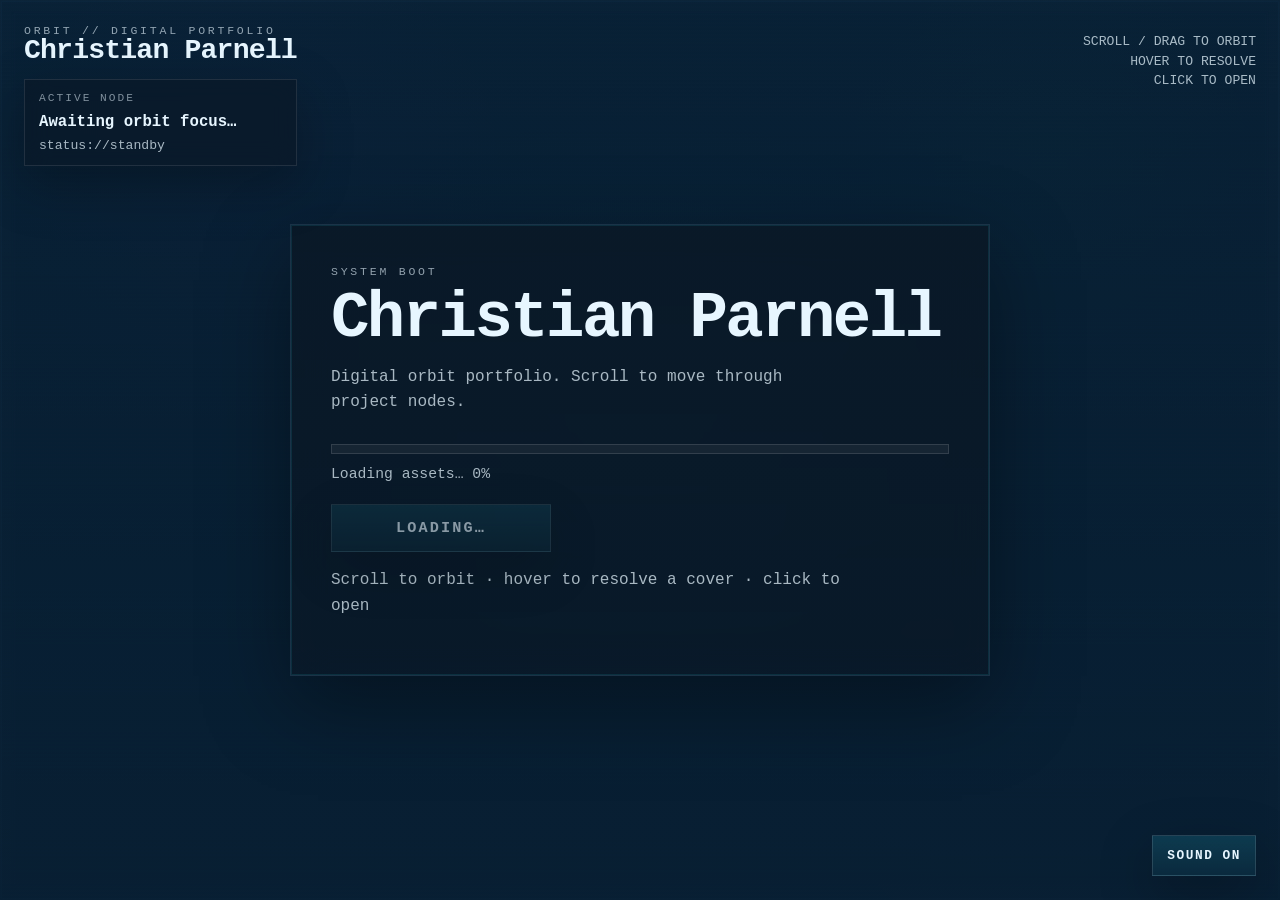
==== commit 2c25edd4: "c" ====
--- a/index.html
+++ b/index.html
@@ -82,6 +82,14 @@
 
     <div id="folderLabels" class="folder-labels" aria-hidden="true"></div>
 
+    <div id="debugTerminal" class="debug-terminal" aria-hidden="true">
+      <div class="debug-terminal__header">
+        <span>diagnostics</span>
+        <span>live</span>
+      </div>
+      <div id="debugTerminalLog" class="debug-terminal__log"></div>
+    </div>
+
     <button id="muteButton" class="mute-button" type="button" aria-label="Toggle audio">
       SOUND ON
     </button>
--- a/styles.css
+++ b/styles.css
@@ -47,7 +47,13 @@
   transform: translate(-50%, 0);
 }
 
+body.is-entered .debug-terminal {
+  opacity: 0.74;
+  transform: translateY(0);
+}
+
 #app {
+  --audio-flicker: 0.10;
   position: relative;
   width: 100vw;
   height: 100vh;
@@ -70,8 +76,8 @@
   width: 100vw;
   height: 100vh;
   object-fit: cover;
-  opacity: 0.12;
-  filter: contrast(1.06) saturate(1.12) brightness(0.75) blur(0.6px);
+  opacity: 0.10;
+  filter: contrast(1.08) saturate(1.12) brightness(0.68) blur(0.8px);
   pointer-events: none;
   z-index: 0;
 }
@@ -80,8 +86,8 @@
   z-index: 1;
   pointer-events: none;
   background:
-    linear-gradient(180deg, rgba(8, 31, 51, 0.42), rgba(8, 31, 51, 0.72)),
-    radial-gradient(circle at center, rgba(47, 228, 255, 0.06), transparent 45%);
+    linear-gradient(180deg, rgba(8, 31, 51, 0.46), rgba(8, 31, 51, 0.76)),
+    radial-gradient(circle at center, rgba(47, 228, 255, 0.05), transparent 45%);
 }
 
 #webgl {
@@ -97,7 +103,8 @@
 .hud,
 .focus-hint,
 .folder-labels,
-.mute-button {
+.mute-button,
+.debug-terminal {
   position: absolute;
 }
 
@@ -109,7 +116,7 @@
 
 .scanlines {
   z-index: 3;
-  opacity: 0.06;
+  opacity: calc(0.045 + var(--audio-flicker) * 0.11);
   background: repeating-linear-gradient(
     180deg,
     rgba(255, 255, 255, 0.00) 0px,
@@ -134,7 +141,7 @@
   position: absolute;
   inset: 12px;
   border: 1px solid transparent;
-  opacity: 0.18;
+  opacity: calc(0.12 + var(--audio-flicker) * 0.30);
 }
 
 .glitch-frame::before {
@@ -151,7 +158,8 @@
 .hud,
 .focus-hint,
 .folder-labels,
-.mute-button {
+.mute-button,
+.debug-terminal {
   z-index: 7;
 }
 
@@ -357,20 +365,67 @@
 }
 
 .folder-label {
+  --label-glitch: 0.35;
+  --label-audio: 0.10;
   position: absolute;
   min-width: 146px;
   max-width: 240px;
   transform: translate(-100%, -50%);
-  transition: opacity 0.2s ease;
-  will-change: transform, opacity;
+  transition: opacity 0.28s ease, filter 0.28s ease;
+  will-change: transform, opacity, filter;
 }
 
 .folder-label__card {
+  position: relative;
   padding: 10px 12px;
   border: 1px solid rgba(255, 255, 255, 0.10);
   background: rgba(10, 24, 38, 0.60);
   backdrop-filter: blur(10px);
   box-shadow: var(--shadow);
+  overflow: hidden;
+  transition: border-color 0.28s ease, background 0.28s ease, transform 0.28s ease, filter 0.28s ease;
+}
+
+.folder-label__card::before,
+.folder-label__card::after {
+  content: "";
+  position: absolute;
+  inset: 0;
+  pointer-events: none;
+  opacity: 0.42;
+  transition: opacity 0.28s ease;
+}
+
+.folder-label__card::before {
+  background:
+    repeating-linear-gradient(
+      180deg,
+      rgba(47, 228, 255, 0.00) 0px,
+      rgba(47, 228, 255, 0.00) 2px,
+      rgba(47, 228, 255, 0.08) 3px,
+      rgba(47, 228, 255, 0.00) 4px
+    );
+  mix-blend-mode: screen;
+}
+
+.folder-label__card::after {
+  background:
+    linear-gradient(
+      90deg,
+      rgba(255, 87, 206, 0.00) 0%,
+      rgba(255, 87, 206, 0.08) 35%,
+      rgba(47, 228, 255, 0.10) 65%,
+      rgba(51, 255, 136, 0.00) 100%
+    );
+  transform: translateX(-100%);
+  animation: labelScan 2.8s linear infinite;
+}
+
+.folder-label__id,
+.folder-label h3,
+.folder-label p {
+  position: relative;
+  z-index: 1;
 }
 
 .folder-label__id {
@@ -379,19 +434,96 @@
   letter-spacing: 0.14em;
   text-transform: uppercase;
   color: rgba(231, 246, 255, 0.48);
+  transition: color 0.28s ease, text-shadow 0.28s ease;
+}
+
+.folder-label h3,
+.folder-label p {
+  margin: 0;
+  transition: color 0.28s ease, text-shadow 0.28s ease, transform 0.28s ease, filter 0.28s ease, opacity 0.28s ease;
 }
 
 .folder-label h3 {
-  margin: 0;
   font-size: 0.96rem;
   line-height: 1.2;
 }
 
 .folder-label p {
-  margin: 4px 0 0;
+  margin-top: 4px;
   font-size: 0.82rem;
   color: var(--muted);
   line-height: 1.45;
+}
+
+.folder-label:not(.is-resolved) .folder-label__card {
+  border-color: rgba(47, 228, 255, calc(0.14 + var(--label-glitch) * 0.20));
+  filter: saturate(calc(1.02 + var(--label-audio) * 0.45));
+  box-shadow:
+    0 0 calc(8px + var(--label-audio) * 20px) rgba(47, 228, 255, 0.12),
+    var(--shadow);
+  animation: virusCardJitter 0.18s steps(2, end) infinite,
+             virusCardFlicker 2.4s linear infinite;
+}
+
+.folder-label:not(.is-resolved) .folder-label__id,
+.folder-label:not(.is-resolved) h3,
+.folder-label:not(.is-resolved) p {
+  text-shadow:
+    -1px 0 rgba(255, 87, 206, calc(0.26 + var(--label-glitch) * 0.32)),
+     1px 0 rgba(47, 228, 255, calc(0.26 + var(--label-glitch) * 0.32)),
+     0 0 calc(4px + var(--label-audio) * 14px) rgba(47, 228, 255, 0.18);
+  animation: virusTextShift 0.10s steps(2, end) infinite,
+             virusOpacity 1.8s linear infinite;
+}
+
+.folder-label:not(.is-resolved) h3::before,
+.folder-label:not(.is-resolved) h3::after,
+.folder-label:not(.is-resolved) p::before,
+.folder-label:not(.is-resolved) p::after {
+  content: attr(data-text);
+  position: absolute;
+  inset: 0;
+  pointer-events: none;
+  opacity: 0.42;
+}
+
+.folder-label:not(.is-resolved) h3::before,
+.folder-label:not(.is-resolved) p::before {
+  color: var(--cyan);
+  transform: translate(1px, -1px);
+  clip-path: polygon(0 0, 100% 0, 100% 36%, 0 36%);
+}
+
+.folder-label:not(.is-resolved) h3::after,
+.folder-label:not(.is-resolved) p::after {
+  color: var(--pink);
+  transform: translate(-1px, 1px);
+  clip-path: polygon(0 62%, 100% 62%, 100% 100%, 0 100%);
+}
+
+.folder-label.is-resolved .folder-label__card {
+  animation: none;
+  transform: translate3d(0, 0, 0);
+  border-color: rgba(255, 255, 255, 0.10);
+  filter: none;
+  box-shadow:
+    0 0 18px rgba(47, 228, 255, 0.06),
+    var(--shadow);
+}
+
+.folder-label.is-resolved .folder-label__card::before,
+.folder-label.is-resolved .folder-label__card::after {
+  opacity: 0;
+  animation: none;
+}
+
+.folder-label.is-resolved .folder-label__id,
+.folder-label.is-resolved h3,
+.folder-label.is-resolved p {
+  animation: none;
+  text-shadow: none;
+  transform: none;
+  filter: none;
 }
 
 .mute-button {
@@ -404,6 +536,111 @@
   text-transform: uppercase;
 }
 
+.debug-terminal {
+  left: 24px;
+  bottom: 24px;
+  width: min(390px, calc(100vw - 40px));
+  border: 1px solid rgba(86, 179, 255, 0.14);
+  background:
+    linear-gradient(180deg, rgba(10, 24, 38, 0.82), rgba(10, 24, 38, 0.68));
+  backdrop-filter: blur(14px);
+  box-shadow:
+    0 0 calc(10px + var(--audio-flicker) * 24px) rgba(47, 228, 255, 0.08),
+    var(--shadow);
+  opacity: 0;
+  transform: translateY(10px);
+  transition: opacity 0.36s ease, transform 0.36s ease, border-color 0.36s ease;
+  pointer-events: none;
+  overflow: hidden;
+}
+
+.debug-terminal.is-live {
+  border-color: rgba(47, 228, 255, 0.22);
+}
+
+.debug-terminal__header {
+  display: flex;
+  justify-content: space-between;
+  gap: 12px;
+  padding: 10px 12px;
+  border-bottom: 1px solid rgba(86, 179, 255, 0.10);
+  background: rgba(47, 228, 255, 0.04);
+  font-size: 0.68rem;
+  letter-spacing: 0.18em;
+  text-transform: uppercase;
+  color: rgba(231, 246, 255, 0.66);
+}
+
+.debug-terminal__log {
+  display: flex;
+  flex-direction: column-reverse;
+  max-height: 182px;
+  overflow: hidden;
+}
+
+.debug-terminal__line {
+  display: grid;
+  grid-template-columns: 58px 48px 1fr;
+  gap: 10px;
+  padding: 7px 12px;
+  border-top: 1px solid rgba(255, 255, 255, 0.04);
+  font-size: 0.72rem;
+  line-height: 1.45;
+  color: rgba(231, 246, 255, 0.82);
+}
+
+.debug-terminal__time {
+  color: rgba(231, 246, 255, 0.44);
+}
+
+.debug-terminal__level {
+  color: rgba(47, 228, 255, 0.82);
+}
+
+.debug-terminal__msg {
+  color: rgba(231, 246, 255, 0.84);
+}
+
+@keyframes labelScan {
+  0% { transform: translateX(-110%); }
+  100% { transform: translateX(110%); }
+}
+
+@keyframes virusCardJitter {
+  0% { transform: translate(0px, 0px); }
+  20% { transform: translate(1px, -1px); }
+  40% { transform: translate(-1px, 1px); }
+  60% { transform: translate(1px, 0px); }
+  80% { transform: translate(-1px, 0px); }
+  100% { transform: translate(0px, 0px); }
+}
+
+@keyframes virusCardFlicker {
+  0%, 100% { opacity: 1; }
+  7% { opacity: 0.94; }
+  8% { opacity: 1; }
+  42% { opacity: 0.88; }
+  44% { opacity: 1; }
+  66% { opacity: 0.93; }
+  67% { opacity: 1; }
+}
+
+@keyframes virusTextShift {
+  0% { transform: translate(0px, 0px); }
+  25% { transform: translate(1px, 0px); }
+  50% { transform: translate(-1px, 0px); }
+  75% { transform: translate(0px, 1px); }
+  100% { transform: translate(0px, 0px); }
+}
+
+@keyframes virusOpacity {
+  0%, 100% { opacity: 1; }
+  17% { opacity: 0.88; }
+  18% { opacity: 1; }
+  57% { opacity: 0.90; }
+  58% { opacity: 1; }
+}
+
 @media (max-width: 900px) {
   .hud {
     flex-direction: column;
@@ -446,4 +683,15 @@
     right: 16px;
     bottom: 16px;
   }
+
+  .debug-terminal {
+    left: 16px;
+    bottom: 64px;
+    width: calc(100vw - 32px);
+  }
+
+  .debug-terminal__line {
+    grid-template-columns: 52px 42px 1fr;
+    font-size: 0.68rem;
+  }
 }
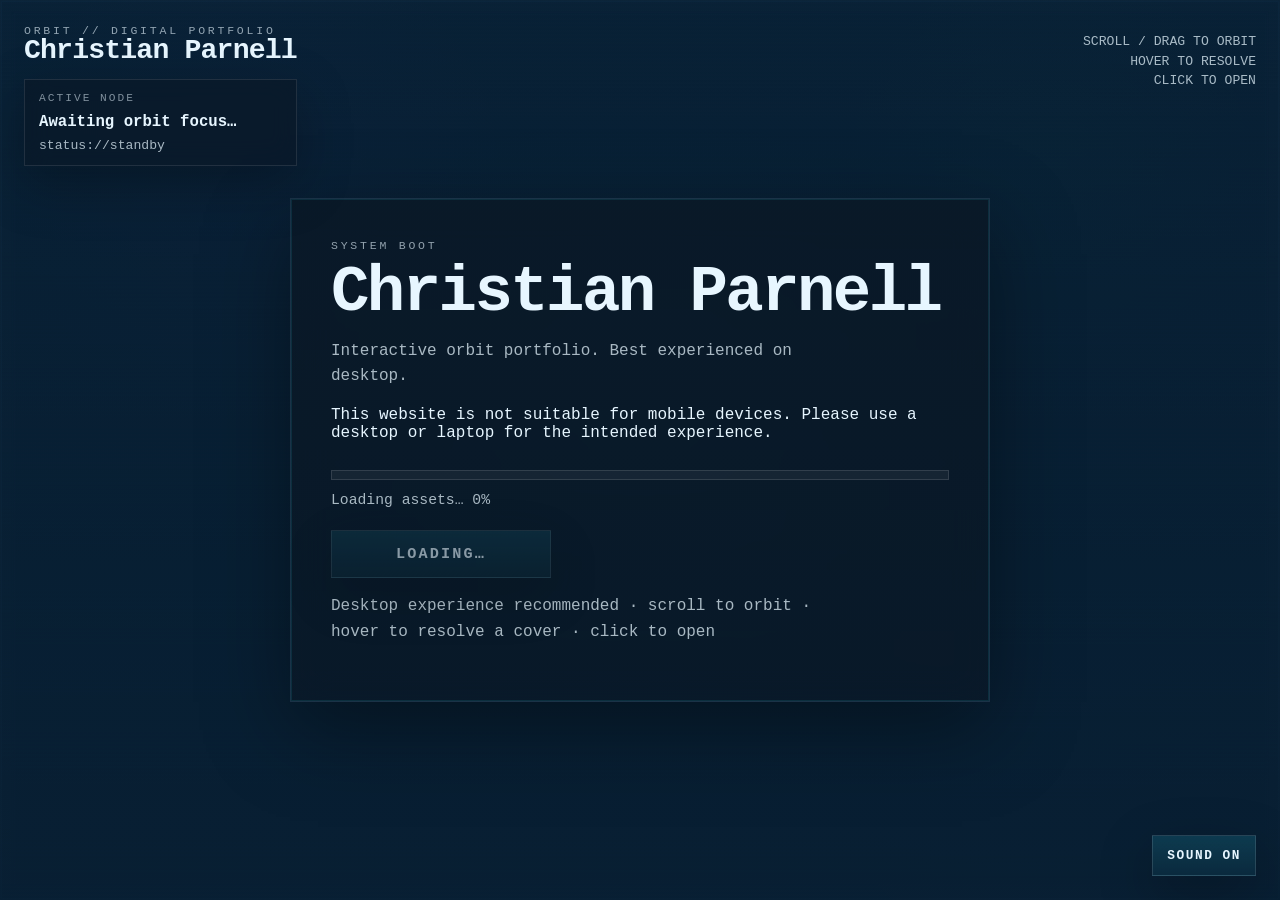
==== commit dbf00100: "Update index.html" ====
--- a/index.html
+++ b/index.html
@@ -7,7 +7,7 @@
   <meta name="description" content="Interactive orbit portfolio by Christian Parnell." />
   <link
     rel="icon"
-    href="data:image/svg+xml,%3Csvg xmlns='http://www.w3.org/2000/svg' viewBox='0 0 64 64'%3E%3Ctext y='52' font-size='52'%3E🌊%3C/text%3E%3C/svg%3E"
+    href="data:image/svg+xml,%3Csvg xmlns='http://www.w3.org/2000/svg' viewBox='0 0 64 64'%3E%3Ctext y='52' font-size='52'%3E%3C/text%3E%3C/svg%3E"
   />
   <link rel="stylesheet" href="./styles.css" />
 </head>
@@ -26,7 +26,6 @@
     ></video>
 
     <div class="bg-tint" aria-hidden="true"></div>
-
     <canvas id="webgl" aria-label="3D orbit portfolio"></canvas>
 
     <div class="scanlines" aria-hidden="true"></div>
@@ -35,15 +34,23 @@
     <div id="loader" class="overlay" aria-live="polite">
       <div class="overlay__inner">
         <p class="eyebrow">SYSTEM BOOT</p>
+
         <h1>Christian Parnell</h1>
+
         <p class="overlay__copy">
-          Digital orbit portfolio. Scroll to move through project nodes.
+          Interactive orbit portfolio. Best experienced on desktop.
+        </p>
+
+        <p class="overlay__warning">
+          This website is not suitable for mobile devices.
+          Please use a desktop or laptop for the intended experience.
         </p>
 
         <div class="progress">
           <div class="progress__bar">
             <span id="progressFill"></span>
           </div>
+
           <p id="progressText">Loading assets… 0%</p>
         </div>
 
@@ -52,7 +59,7 @@
         </button>
 
         <p class="overlay__hint">
-          Scroll to orbit · hover to resolve a cover · click to open
+          Desktop experience recommended · scroll to orbit · hover to resolve a cover · click to open
         </p>
       </div>
     </div>
@@ -82,11 +89,12 @@
 
     <div id="folderLabels" class="folder-labels" aria-hidden="true"></div>
 
-    <div id="debugTerminal" class="debug-terminal" aria-hidden="true">
+    <div id="debugTerminal" class="debug-terminal" aria-hidden="true" hidden>
       <div class="debug-terminal__header">
         <span>diagnostics</span>
         <span>live</span>
       </div>
+
       <div id="debugTerminalLog" class="debug-terminal__log"></div>
     </div>
 
@@ -99,4 +107,4 @@
 
   <script type="module" src="./js/main.js"></script>
 </body>
-</html>+</html>
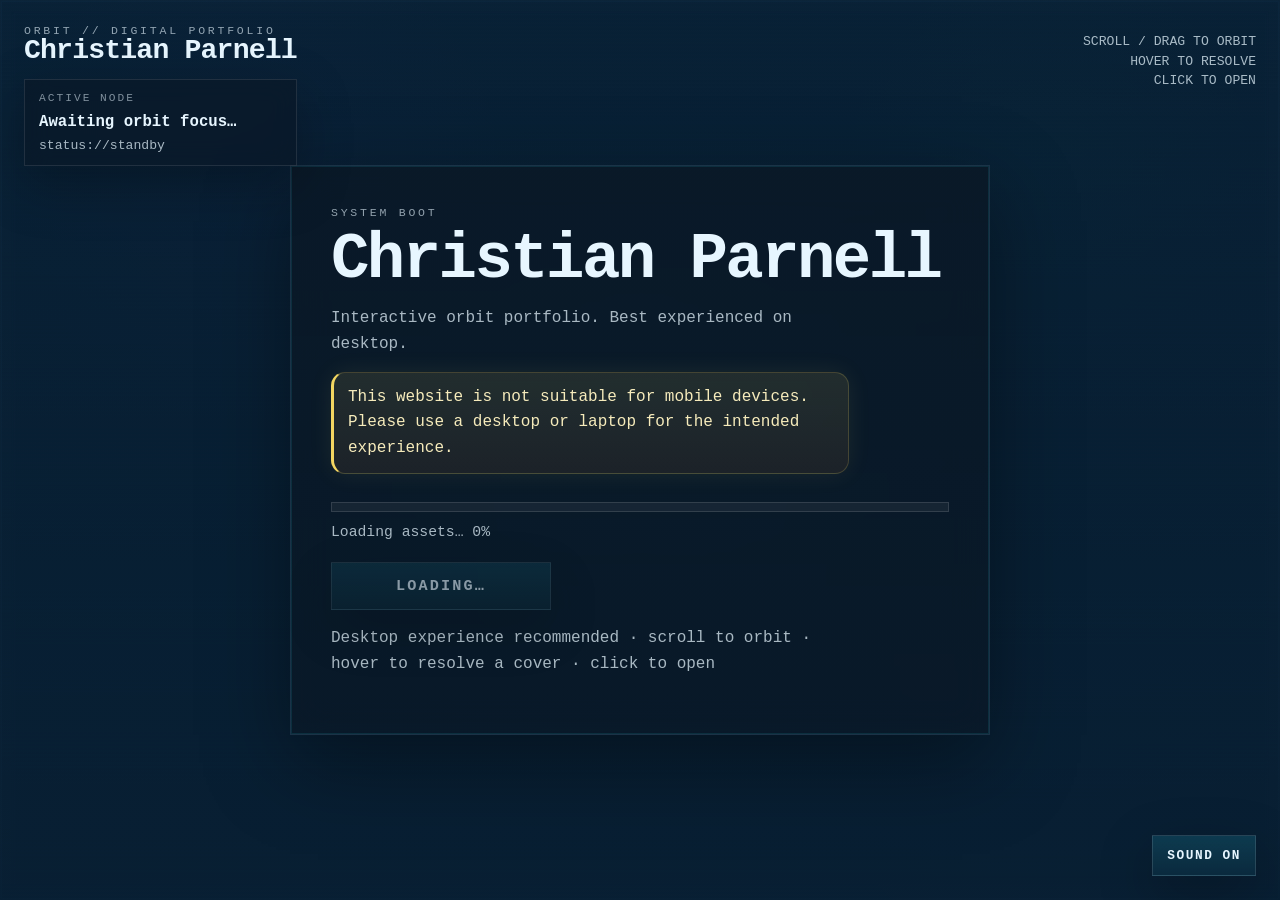
==== commit 8962320e: "Update index.html" ====
--- a/index.html
+++ b/index.html
@@ -27,6 +27,7 @@
 
     <div class="bg-tint" aria-hidden="true"></div>
     <canvas id="webgl" aria-label="3D orbit portfolio"></canvas>
+    <svg id="labelConnectors" class="label-connectors" aria-hidden="true"></svg>
 
     <div class="scanlines" aria-hidden="true"></div>
     <div class="glitch-frame" aria-hidden="true"></div>
@@ -83,8 +84,14 @@
       </div>
     </div>
 
+    <nav id="quickNav" class="quick-nav" aria-label="Quick access nodes"></nav>
+
     <div id="focusHint" class="focus-hint">
       binary orbit active • hover to resolve • click to open
+    </div>
+
+    <div id="idlePrompt" class="idle-prompt" aria-live="polite">
+      scroll to orbit
     </div>
 
     <div id="folderLabels" class="folder-labels" aria-hidden="true"></div>
--- a/styles.css
+++ b/styles.css
@@ -48,8 +48,9 @@
 }
 
 body.is-entered .debug-terminal {
-  opacity: 0.74;
-  transform: translateY(0);
+  opacity: 0;
+  transform: translateY(10px);
+  pointer-events: none;
 }
 
 #app {
@@ -102,14 +103,18 @@
 .overlay,
 .hud,
 .focus-hint,
+.idle-prompt,
 .folder-labels,
+.label-connectors,
+.quick-nav,
 .mute-button,
 .debug-terminal {
   position: absolute;
 }
 
 .scanlines,
-.glitch-frame {
+.glitch-frame,
+.label-connectors {
   inset: 0;
   pointer-events: none;
 }
@@ -157,7 +162,10 @@
 .overlay,
 .hud,
 .focus-hint,
+.idle-prompt,
 .folder-labels,
+.label-connectors,
+.quick-nav,
 .mute-button,
 .debug-terminal {
   z-index: 7;
@@ -212,6 +220,24 @@
   max-width: 54ch;
   color: var(--muted);
   line-height: 1.6;
+}
+
+.overlay__copy {
+  margin-bottom: 14px;
+}
+
+.overlay__warning {
+  max-width: 54ch;
+  margin: 0 0 22px;
+  padding: 12px 14px;
+  border: 1px solid rgba(255, 225, 102, 0.18);
+  border-left: 3px solid rgba(255, 225, 102, 0.95);
+  border-radius: 14px;
+  background:
+    linear-gradient(180deg, rgba(255, 225, 102, 0.10), rgba(255, 139, 45, 0.08));
+  color: rgba(255, 244, 194, 0.96);
+  line-height: 1.6;
+  box-shadow: 0 0 24px rgba(255, 225, 102, 0.08);
 }
 
 .progress {
@@ -359,6 +385,109 @@
   font-size: 0.82rem;
 }
 
+
+.idle-prompt {
+  left: 50%;
+  bottom: 72px;
+  transform: translate(-50%, 12px);
+  padding: 10px 16px;
+  border: 1px solid rgba(47, 228, 255, 0.18);
+  background: rgba(10, 24, 38, 0.54);
+  backdrop-filter: blur(10px);
+  color: rgba(231, 246, 255, 0.74);
+  letter-spacing: 0.16em;
+  text-transform: uppercase;
+  font-size: 0.72rem;
+  opacity: 0;
+  pointer-events: none;
+  transition: opacity 0.45s ease, transform 0.45s ease;
+  box-shadow: var(--shadow);
+}
+
+.idle-prompt.is-visible {
+  opacity: 1;
+  transform: translate(-50%, 0);
+  animation: idlePromptPulse 2.2s ease-in-out infinite;
+}
+
+.quick-nav {
+  top: 50%;
+  right: 24px;
+  transform: translateY(-50%);
+  display: flex;
+  flex-direction: column;
+  gap: 10px;
+  width: min(220px, 24vw);
+  pointer-events: auto;
+}
+
+.quick-nav__item {
+  display: grid;
+  grid-template-columns: 42px 1fr;
+  align-items: center;
+  gap: 10px;
+  padding: 10px 12px;
+  border: 1px solid rgba(255, 255, 255, 0.09);
+  background: rgba(10, 24, 38, 0.52);
+  color: var(--text);
+  text-align: left;
+  font: inherit;
+  cursor: pointer;
+  backdrop-filter: blur(10px);
+  box-shadow: var(--shadow);
+  transition:
+    transform 0.22s ease,
+    border-color 0.22s ease,
+    background 0.22s ease,
+    box-shadow 0.22s ease,
+    color 0.22s ease;
+}
+
+.quick-nav__item:hover,
+.quick-nav__item.is-hovered {
+  transform: translateX(-4px);
+  border-color: rgba(47, 228, 255, 0.28);
+  background: rgba(10, 24, 38, 0.70);
+  box-shadow:
+    0 0 18px rgba(47, 228, 255, 0.10),
+    var(--shadow);
+}
+
+.quick-nav__item.is-active {
+  border-color: rgba(47, 228, 255, 0.40);
+  background:
+    linear-gradient(180deg, rgba(47, 228, 255, 0.14), rgba(10, 24, 38, 0.74));
+  transform: translateX(-8px);
+}
+
+.quick-nav__index {
+  color: rgba(47, 228, 255, 0.92);
+  font-size: 0.72rem;
+  letter-spacing: 0.18em;
+}
+
+.quick-nav__title {
+  font-size: 0.8rem;
+  line-height: 1.3;
+  color: rgba(231, 246, 255, 0.82);
+}
+
+.label-connectors {
+  z-index: 6;
+  width: 100%;
+  height: 100%;
+  overflow: visible;
+}
+
+.label-connector {
+  stroke: rgba(47, 228, 255, 0.42);
+  stroke-width: 1.15;
+  stroke-dasharray: 5 6;
+  filter: drop-shadow(0 0 10px rgba(47, 228, 255, 0.22));
+  transition: opacity 0.22s ease;
+  animation: connectorFlow 2.6s linear infinite;
+}
+
 .folder-labels {
   inset: 0;
   pointer-events: none;
@@ -536,26 +665,12 @@
   text-transform: uppercase;
 }
 
-.debug-terminal {
-  left: 24px;
-  bottom: 24px;
-  width: min(390px, calc(100vw - 40px));
-  border: 1px solid rgba(86, 179, 255, 0.14);
-  background:
-    linear-gradient(180deg, rgba(10, 24, 38, 0.82), rgba(10, 24, 38, 0.68));
-  backdrop-filter: blur(14px);
-  box-shadow:
-    0 0 calc(10px + var(--audio-flicker) * 24px) rgba(47, 228, 255, 0.08),
-    var(--shadow);
-  opacity: 0;
-  transform: translateY(10px);
-  transition: opacity 0.36s ease, transform 0.36s ease, border-color 0.36s ease;
-  pointer-events: none;
-  overflow: hidden;
-}
-
+.debug-terminal,
 .debug-terminal.is-live {
-  border-color: rgba(47, 228, 255, 0.22);
+  display: none !important;
+  opacity: 0 !important;
+  transform: translateY(10px) !important;
+  pointer-events: none !important;
 }
 
 .debug-terminal__header {
@@ -641,7 +756,22 @@
   58% { opacity: 1; }
 }
 
+
+@keyframes connectorFlow {
+  0% { stroke-dashoffset: 0; }
+  100% { stroke-dashoffset: -22; }
+}
+
+@keyframes idlePromptPulse {
+  0%, 100% { box-shadow: var(--shadow); }
+  50% { box-shadow: 0 0 22px rgba(47, 228, 255, 0.12), var(--shadow); }
+}
+
 @media (max-width: 900px) {
+  .quick-nav {
+    display: none;
+  }
+
   .hud {
     flex-direction: column;
     align-items: flex-start;
@@ -659,6 +789,16 @@
   .folder-label {
     min-width: 124px;
     max-width: 184px;
+  }
+
+  .overlay__warning {
+    font-size: 0.98rem;
+    padding: 14px 16px;
+    background:
+      linear-gradient(180deg, rgba(255, 225, 102, 0.14), rgba(255, 139, 45, 0.12));
+    box-shadow:
+      0 0 32px rgba(255, 225, 102, 0.10),
+      0 10px 30px rgba(0, 0, 0, 0.22);
   }
 }
 
@@ -679,6 +819,13 @@
     white-space: normal;
   }
 
+  .idle-prompt {
+    bottom: 76px;
+    width: calc(100vw - 32px);
+    text-align: center;
+    white-space: normal;
+  }
+
   .mute-button {
     right: 16px;
     bottom: 16px;
@@ -694,4 +841,13 @@
     grid-template-columns: 52px 42px 1fr;
     font-size: 0.68rem;
   }
-}+
+  .overlay__warning {
+    font-size: 1rem;
+    line-height: 1.7;
+  }
+
+  .overlay__hint {
+    max-width: 40ch;
+  }
+}
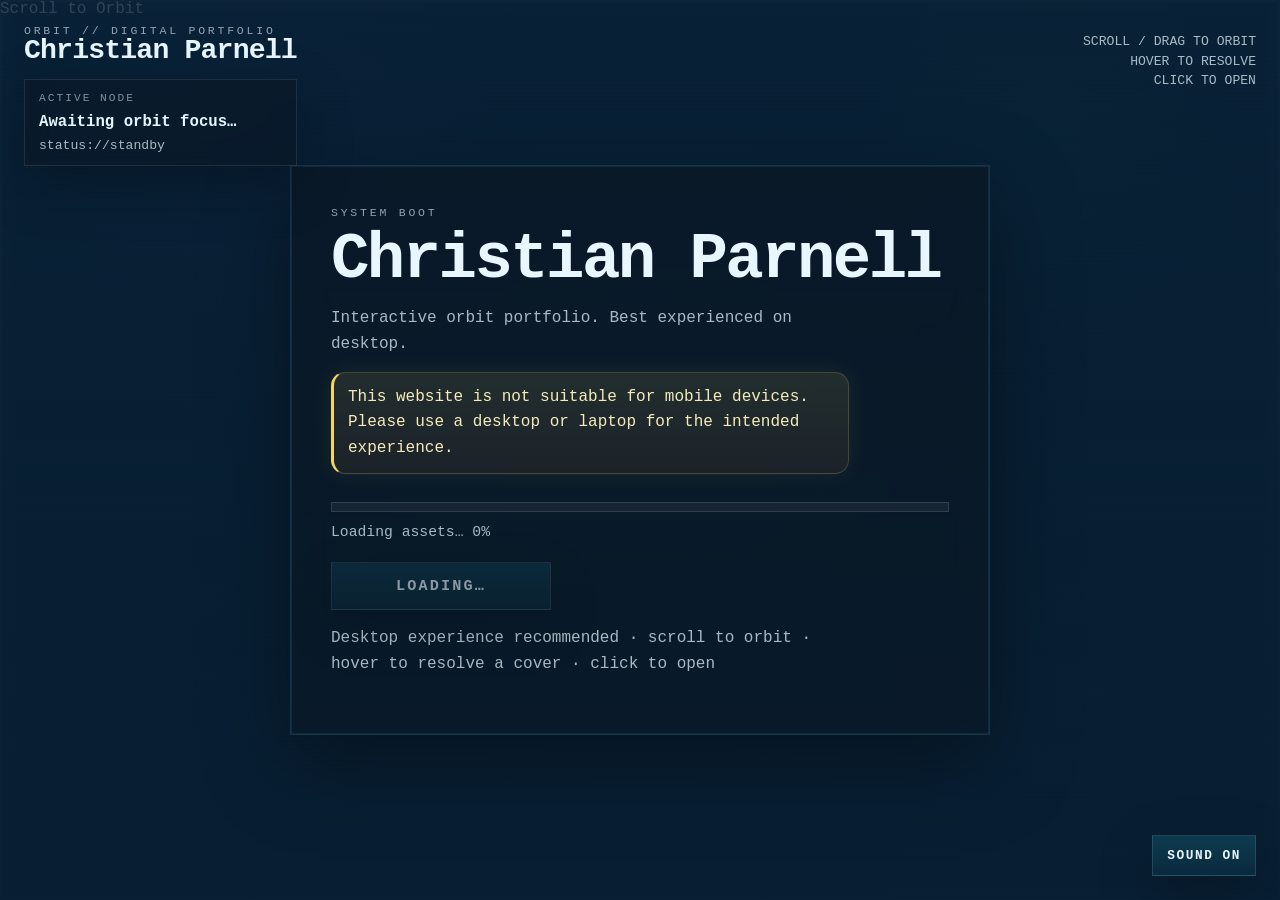
==== commit 0b650d9a: "Update index.html" ====
--- a/index.html
+++ b/index.html
@@ -65,7 +65,12 @@
       </div>
     </div>
 
-    <div id="hud" class="hud">
+    <div id="introPrompt" class="intro-prompt" aria-live="polite" aria-hidden="true">
+      <div class="intro-prompt__title" data-text="Scroll to Orbit">Scroll to Orbit</div>
+    </div>
+
+    <div id="experienceUi" class="experience-ui">
+      <div id="hud" class="hud">
       <div class="hud__left">
         <p class="eyebrow">ORBIT // DIGITAL PORTFOLIO</p>
         <h2>Christian Parnell</h2>
@@ -108,6 +113,7 @@
     <button id="muteButton" class="mute-button" type="button" aria-label="Toggle audio">
       SOUND ON
     </button>
+    </div>
 
     <audio id="ambientAudio" src="./assets/audio/ambient.mp3" loop preload="auto"></audio>
   </div>
--- a/styles.css
+++ b/styles.css
@@ -411,65 +411,754 @@
 }
 
 .quick-nav {
-  top: 50%;
-  right: 24px;
-  transform: translateY(-50%);
+  left: 20px;
+  bottom: 22px;
+  width: min(320px, calc(100vw - 160px));
+  pointer-events: auto;
+  z-index: 9;
+}
+
+.quick-nav__dock {
+  position: relative;
+  padding: 10px 10px 12px;
+  border: 1px solid rgba(255, 255, 255, 0.08);
+  background:
+    linear-gradient(180deg, rgba(10, 24, 38, 0.74), rgba(10, 24, 38, 0.56));
+  backdrop-filter: blur(14px);
+  box-shadow: var(--shadow);
+  overflow: hidden;
+}
+
+.quick-nav__dock::before,
+.quick-nav__dock::after {
+  content: "";
+  position: absolute;
+  pointer-events: none;
+}
+
+.quick-nav__dock::before {
+  inset: 0;
+  background:
+    linear-gradient(130deg, rgba(47, 228, 255, 0.00) 0%, rgba(47, 228, 255, 0.05) 34%, rgba(176, 77, 255, 0.04) 62%, rgba(47, 228, 255, 0.00) 100%);
+}
+
+.quick-nav__dock::after {
+  inset: 8px;
+  border: 1px solid rgba(47, 228, 255, 0.07);
+  clip-path: polygon(0 0, calc(100% - 20px) 0, 100% 20px, 100% 100%, 14px 100%, 0 calc(100% - 14px));
+}
+
+.quick-nav__header,
+.quick-nav__hint,
+.quick-nav__grid {
+  position: relative;
+  z-index: 1;
+}
+
+.quick-nav__header {
   display: flex;
-  flex-direction: column;
-  gap: 10px;
-  width: min(220px, 24vw);
-  pointer-events: auto;
+  justify-content: space-between;
+  gap: 12px;
+  align-items: center;
+  margin-bottom: 10px;
+}
+
+.quick-nav__eyebrow,
+.quick-nav__status,
+.quick-nav__hint,
+.quick-nav__index,
+.quick-nav__subtitle {
+  text-transform: uppercase;
+}
+
+.quick-nav__eyebrow,
+.quick-nav__status {
+  font-size: 0.58rem;
+  letter-spacing: 0.20em;
+  color: rgba(231, 246, 255, 0.54);
+}
+
+.quick-nav__grid {
+  position: relative;
+  display: grid;
+  grid-template-columns: repeat(2, minmax(0, 1fr));
+  gap: 8px;
+  padding-top: 8px;
+}
+
+.quick-nav__grid::before {
+  content: "";
+  position: absolute;
+  left: 10px;
+  right: 10px;
+  top: 0;
+  height: 1px;
+  background: linear-gradient(90deg, rgba(47, 228, 255, 0.00), rgba(47, 228, 255, 0.26), rgba(176, 77, 255, 0.16), rgba(47, 228, 255, 0.00));
+  pointer-events: none;
 }
 
 .quick-nav__item {
+  --nav-accent: rgba(47, 228, 255, 0.88);
+  position: relative;
   display: grid;
-  grid-template-columns: 42px 1fr;
+  grid-template-columns: 34px 1fr;
   align-items: center;
   gap: 10px;
-  padding: 10px 12px;
-  border: 1px solid rgba(255, 255, 255, 0.09);
-  background: rgba(10, 24, 38, 0.52);
+  min-height: 42px;
+  padding: 8px 10px;
+  border: 1px solid rgba(255, 255, 255, 0.08);
+  background: rgba(8, 20, 31, 0.50);
   color: var(--text);
   text-align: left;
   font: inherit;
   cursor: pointer;
   backdrop-filter: blur(10px);
-  box-shadow: var(--shadow);
+  box-shadow: 0 10px 24px rgba(0, 0, 0, 0.18);
+  clip-path: polygon(0 8px, 8px 0, 100% 0, 100% calc(100% - 8px), calc(100% - 8px) 100%, 0 100%);
   transition:
     transform 0.22s ease,
     border-color 0.22s ease,
     background 0.22s ease,
     box-shadow 0.22s ease,
-    color 0.22s ease;
+    opacity 0.22s ease;
+}
+
+.quick-nav__item::before,
+.quick-nav__item::after {
+  content: "";
+  position: absolute;
+  pointer-events: none;
+}
+
+.quick-nav__item::before {
+  left: 0;
+  top: 50%;
+  width: 8px;
+  height: 1px;
+  transform: translateX(-8px);
+  background: linear-gradient(90deg, rgba(47, 228, 255, 0.00), var(--nav-accent));
+  opacity: 0.58;
+}
+
+.quick-nav__item::after {
+  inset: 0;
+  background: linear-gradient(120deg, rgba(255, 255, 255, 0.00) 0%, rgba(255, 255, 255, 0.04) 46%, rgba(255, 255, 255, 0.00) 100%);
+  opacity: 0;
+  transition: opacity 0.22s ease;
 }
 
 .quick-nav__item:hover,
 .quick-nav__item.is-hovered {
-  transform: translateX(-4px);
-  border-color: rgba(47, 228, 255, 0.28);
-  background: rgba(10, 24, 38, 0.70);
+  transform: translateY(-2px);
+  border-color: rgba(47, 228, 255, 0.24);
+  background: rgba(8, 20, 31, 0.66);
   box-shadow:
-    0 0 18px rgba(47, 228, 255, 0.10),
+    0 0 18px rgba(47, 228, 255, 0.07),
+    0 10px 24px rgba(0, 0, 0, 0.20);
+}
+
+.quick-nav__item:hover::after,
+.quick-nav__item.is-hovered::after {
+  opacity: 1;
+}
+
+.quick-nav__item.is-active {
+  border-color: rgba(47, 228, 255, 0.32);
+  background:
+    linear-gradient(180deg, rgba(47, 228, 255, 0.12), rgba(8, 20, 31, 0.78));
+  box-shadow:
+    0 0 20px rgba(47, 228, 255, 0.12),
+    0 14px 28px rgba(0, 0, 0, 0.24);
+}
+
+.quick-nav__node {
+  position: relative;
+  display: grid;
+  place-items: center;
+  width: 26px;
+  height: 26px;
+  border: 1px solid rgba(255, 255, 255, 0.08);
+  background: rgba(8, 20, 31, 0.76);
+  box-shadow: inset 0 0 10px rgba(255, 255, 255, 0.03);
+}
+
+.quick-nav__dot {
+  position: absolute;
+  width: 6px;
+  height: 6px;
+  border-radius: 999px;
+  background: var(--nav-accent);
+  box-shadow: 0 0 10px var(--nav-accent);
+}
+
+.quick-nav__copy {
+  display: flex;
+  flex-direction: column;
+  gap: 1px;
+  min-width: 0;
+}
+
+.quick-nav__index {
+  position: relative;
+  z-index: 1;
+  color: rgba(231, 246, 255, 0.88);
+  font-size: 0.56rem;
+  letter-spacing: 0.14em;
+}
+
+.quick-nav__title {
+  overflow: hidden;
+  text-overflow: ellipsis;
+  white-space: nowrap;
+  font-size: 0.72rem;
+  line-height: 1.1;
+  color: rgba(231, 246, 255, 0.9);
+}
+
+.quick-nav__subtitle {
+  overflow: hidden;
+  text-overflow: ellipsis;
+  white-space: nowrap;
+  font-size: 0.52rem;
+  letter-spacing: 0.14em;
+  color: rgba(231, 246, 255, 0.38);
+}
+
+.quick-nav__hint {
+  margin-top: 8px;
+  font-size: 0.54rem;
+  letter-spacing: 0.16em;
+  color: rgba(231, 246, 255, 0.38);
+}
+
+.label-connectors {
+  inset: 0;
+  pointer-events: none;
+}
+
+.scanlines {
+  z-index: 3;
+  opacity: calc(0.045 + var(--audio-flicker) * 0.11);
+  background: repeating-linear-gradient(
+    180deg,
+    rgba(255, 255, 255, 0.00) 0px,
+    rgba(255, 255, 255, 0.00) 2px,
+    rgba(255, 255, 255, 0.07) 3px,
+    rgba(255, 255, 255, 0.00) 4px
+  );
+  mix-blend-mode: screen;
+}
+
+.glitch-frame {
+  z-index: 4;
+  border: 1px solid rgba(255, 255, 255, 0.05);
+  box-shadow:
+    inset 0 0 0 1px rgba(86, 179, 255, 0.09),
+    inset 0 0 0 10px rgba(255, 255, 255, 0.015);
+}
+
+.glitch-frame::before,
+.glitch-frame::after {
+  content: "";
+  position: absolute;
+  inset: 12px;
+  border: 1px solid transparent;
+  opacity: calc(0.12 + var(--audio-flicker) * 0.30);
+}
+
+.glitch-frame::before {
+  border-color: rgba(176, 77, 255, 0.18);
+  transform: translate(1px, -1px);
+}
+
+.glitch-frame::after {
+  border-color: rgba(47, 228, 255, 0.12);
+  transform: translate(-1px, 1px);
+}
+
+.overlay,
+.hud,
+.focus-hint,
+.idle-prompt,
+.folder-labels,
+.label-connectors,
+.quick-nav,
+.mute-button,
+.debug-terminal {
+  z-index: 7;
+}
+
+.overlay {
+  inset: 0;
+  display: grid;
+  place-items: center;
+  padding: 32px;
+  background:
+    linear-gradient(180deg, rgba(8, 31, 51, 0.68), rgba(8, 31, 51, 0.88)),
+    radial-gradient(circle at center, rgba(47, 228, 255, 0.05), transparent 34%);
+  transition: opacity 0.6s ease;
+}
+
+.overlay__inner {
+  width: min(700px, calc(100vw - 32px));
+  padding: clamp(24px, 4vw, 40px);
+  border: 1px solid var(--line);
+  background: linear-gradient(180deg, rgba(10, 24, 38, 0.84), rgba(10, 24, 38, 0.74));
+  backdrop-filter: blur(18px);
+  box-shadow: var(--shadow-strong);
+  position: relative;
+}
+
+.overlay__inner::before {
+  content: "";
+  position: absolute;
+  inset: 0;
+  border: 1px solid rgba(47, 228, 255, 0.10);
+  pointer-events: none;
+}
+
+.eyebrow {
+  margin: 0 0 12px;
+  letter-spacing: 0.24em;
+  text-transform: uppercase;
+  font-size: 0.72rem;
+  color: rgba(231, 246, 255, 0.62);
+}
+
+.overlay h1 {
+  margin: 0;
+  font-size: clamp(2rem, 5vw, 4.2rem);
+  line-height: 0.92;
+  letter-spacing: -0.04em;
+}
+
+.overlay__copy,
+.overlay__hint {
+  max-width: 54ch;
+  color: var(--muted);
+  line-height: 1.6;
+}
+
+.overlay__copy {
+  margin-bottom: 14px;
+}
+
+.overlay__warning {
+  max-width: 54ch;
+  margin: 0 0 22px;
+  padding: 12px 14px;
+  border: 1px solid rgba(255, 225, 102, 0.18);
+  border-left: 3px solid rgba(255, 225, 102, 0.95);
+  border-radius: 14px;
+  background:
+    linear-gradient(180deg, rgba(255, 225, 102, 0.10), rgba(255, 139, 45, 0.08));
+  color: rgba(255, 244, 194, 0.96);
+  line-height: 1.6;
+  box-shadow: 0 0 24px rgba(255, 225, 102, 0.08);
+}
+
+.progress {
+  margin: 28px 0 22px;
+}
+
+.progress__bar {
+  width: 100%;
+  height: 10px;
+  overflow: hidden;
+  border: 1px solid rgba(255, 255, 255, 0.12);
+  background: rgba(255, 255, 255, 0.05);
+}
+
+.progress__bar span {
+  display: block;
+  width: 0%;
+  height: 100%;
+  background: linear-gradient(
+    90deg,
+    var(--green),
+    var(--cyan),
+    var(--blue),
+    var(--purple),
+    var(--pink),
+    var(--orange),
+    var(--yellow)
+  );
+  transition: width 0.24s ease;
+}
+
+#progressText {
+  margin: 12px 0 0;
+  color: var(--muted);
+  font-size: 0.92rem;
+}
+
+.button,
+.mute-button {
+  appearance: none;
+  border: 1px solid rgba(255, 255, 255, 0.12);
+  color: var(--text);
+  background: linear-gradient(180deg, rgba(47, 228, 255, 0.14), rgba(47, 228, 255, 0.06));
+  cursor: pointer;
+  transition: transform 0.2s ease, background 0.2s ease, opacity 0.2s ease, border-color 0.2s ease;
+  box-shadow: var(--shadow);
+  font-family: inherit;
+}
+
+.button {
+  min-width: 220px;
+  padding: 14px 18px;
+  font-size: 0.95rem;
+  font-weight: 700;
+  letter-spacing: 0.14em;
+  text-transform: uppercase;
+}
+
+.button:disabled {
+  opacity: 0.58;
+  cursor: default;
+}
+
+.button:not(:disabled):hover,
+.mute-button:hover {
+  transform: translateY(-1px);
+  border-color: rgba(47, 228, 255, 0.34);
+  background: linear-gradient(180deg, rgba(47, 228, 255, 0.20), rgba(47, 228, 255, 0.08));
+}
+
+.hud {
+  inset: 0 0 auto 0;
+  display: flex;
+  justify-content: space-between;
+  align-items: flex-start;
+  gap: 24px;
+  padding: 24px;
+  pointer-events: none;
+}
+
+.hud h2,
+.hud p {
+  margin: 0;
+}
+
+.hud h2 {
+  font-size: clamp(1.3rem, 2.2vw, 2rem);
+  line-height: 1;
+  letter-spacing: -0.03em;
+}
+
+.hud__right {
+  padding-top: 8px;
+  text-align: right;
+  color: var(--muted);
+  line-height: 1.5;
+  font-size: 0.82rem;
+}
+
+.active-node {
+  margin-top: 14px;
+  min-width: 260px;
+  max-width: 420px;
+  padding: 12px 14px;
+  border: 1px solid rgba(255, 255, 255, 0.10);
+  background: rgba(10, 24, 38, 0.66);
+  backdrop-filter: blur(12px);
+  box-shadow: var(--shadow);
+}
+
+.active-node__label {
+  font-size: 0.70rem;
+  letter-spacing: 0.18em;
+  text-transform: uppercase;
+  color: rgba(231, 246, 255, 0.54);
+  margin-bottom: 8px;
+}
+
+.active-node__title {
+  font-size: 0.98rem;
+  font-weight: 700;
+  line-height: 1.3;
+}
+
+.active-node__meta {
+  margin-top: 5px;
+  font-size: 0.82rem;
+  color: var(--muted);
+}
+
+.focus-hint {
+  left: 50%;
+  bottom: 22px;
+  transform: translate(-50%, 18px);
+  padding: 12px 18px;
+  border: 1px solid rgba(255, 255, 255, 0.10);
+  background: rgba(10, 24, 38, 0.62);
+  backdrop-filter: blur(12px);
+  color: var(--muted);
+  opacity: 0;
+  transition: opacity 0.5s ease, transform 0.5s ease;
+  pointer-events: none;
+  white-space: nowrap;
+  box-shadow: var(--shadow);
+  font-size: 0.82rem;
+}
+
+
+.idle-prompt {
+  left: 50%;
+  bottom: 72px;
+  transform: translate(-50%, 12px);
+  padding: 10px 16px;
+  border: 1px solid rgba(47, 228, 255, 0.18);
+  background: rgba(10, 24, 38, 0.54);
+  backdrop-filter: blur(10px);
+  color: rgba(231, 246, 255, 0.74);
+  letter-spacing: 0.16em;
+  text-transform: uppercase;
+  font-size: 0.72rem;
+  opacity: 0;
+  pointer-events: none;
+  transition: opacity 0.45s ease, transform 0.45s ease;
+  box-shadow: var(--shadow);
+}
+
+.idle-prompt.is-visible {
+  opacity: 1;
+  transform: translate(-50%, 0);
+  animation: idlePromptPulse 2.2s ease-in-out infinite;
+}
+
+.quick-nav {
+  left: 24px;
+  bottom: 24px;
+  width: min(620px, calc(100vw - 170px));
+  pointer-events: auto;
+  z-index: 9;
+}
+
+.quick-nav__frame {
+  position: relative;
+  padding: 14px 16px 16px;
+  border: 1px solid rgba(255, 255, 255, 0.10);
+  background:
+    linear-gradient(180deg, rgba(10, 24, 38, 0.76), rgba(10, 24, 38, 0.58));
+  backdrop-filter: blur(14px);
+  box-shadow: var(--shadow-strong);
+  overflow: hidden;
+}
+
+.quick-nav__frame::before,
+.quick-nav__frame::after {
+  content: "";
+  position: absolute;
+  pointer-events: none;
+}
+
+.quick-nav__frame::before {
+  inset: 0;
+  background:
+    linear-gradient(120deg, rgba(47, 228, 255, 0.00) 0%, rgba(47, 228, 255, 0.07) 38%, rgba(176, 77, 255, 0.05) 62%, rgba(47, 228, 255, 0.00) 100%);
+  opacity: 0.8;
+}
+
+.quick-nav__frame::after {
+  inset: 12px;
+  border: 1px solid rgba(47, 228, 255, 0.07);
+  clip-path: polygon(0 0, calc(100% - 36px) 0, 100% 36px, 100% 100%, 26px 100%, 0 calc(100% - 26px));
+}
+
+.quick-nav__header,
+.quick-nav__hint,
+.quick-nav__rail {
+  position: relative;
+  z-index: 1;
+}
+
+.quick-nav__header {
+  display: flex;
+  justify-content: space-between;
+  gap: 16px;
+  align-items: center;
+  margin-bottom: 14px;
+}
+
+.quick-nav__eyebrow,
+.quick-nav__status,
+.quick-nav__hint,
+.quick-nav__index,
+.quick-nav__subtitle {
+  text-transform: uppercase;
+}
+
+.quick-nav__eyebrow,
+.quick-nav__status {
+  font-size: 0.66rem;
+  letter-spacing: 0.22em;
+  color: rgba(231, 246, 255, 0.60);
+}
+
+.quick-nav__rail {
+  position: relative;
+  display: grid;
+  grid-template-columns: repeat(3, minmax(0, 1fr));
+  gap: 14px 16px;
+  padding: 20px 0 16px;
+}
+
+.quick-nav__rail::before,
+.quick-nav__rail::after {
+  content: "";
+  position: absolute;
+  left: 14px;
+  right: 18px;
+  pointer-events: none;
+}
+
+.quick-nav__rail::before {
+  top: 28px;
+  height: 1px;
+  background: linear-gradient(90deg, rgba(47, 228, 255, 0.00), rgba(47, 228, 255, 0.32), rgba(176, 77, 255, 0.18), rgba(47, 228, 255, 0.00));
+}
+
+.quick-nav__rail::after {
+  top: 72px;
+  height: 52px;
+  background:
+    radial-gradient(circle at 12% 16px, rgba(47, 228, 255, 0.28) 0 2px, transparent 3px),
+    radial-gradient(circle at 39% 10px, rgba(176, 77, 255, 0.22) 0 2px, transparent 3px),
+    radial-gradient(circle at 67% 28px, rgba(51, 255, 136, 0.22) 0 2px, transparent 3px),
+    radial-gradient(circle at 91% 14px, rgba(255, 87, 206, 0.18) 0 2px, transparent 3px),
+    linear-gradient(180deg, rgba(47, 228, 255, 0.12), rgba(47, 228, 255, 0.00));
+  opacity: 0.8;
+}
+
+.quick-nav__item {
+  --nav-accent: rgba(47, 228, 255, 0.88);
+  --nav-shift: 0px;
+  position: relative;
+  display: grid;
+  grid-template-columns: 54px 1fr;
+  align-items: center;
+  gap: 12px;
+  padding: 12px 14px;
+  margin-top: var(--nav-shift);
+  border: 1px solid rgba(255, 255, 255, 0.08);
+  background: rgba(8, 20, 31, 0.58);
+  color: var(--text);
+  text-align: left;
+  font: inherit;
+  cursor: pointer;
+  backdrop-filter: blur(12px);
+  box-shadow: var(--shadow);
+  clip-path: polygon(0 10px, 10px 0, 100% 0, 100% calc(100% - 10px), calc(100% - 10px) 100%, 0 100%);
+  transition:
+    transform 0.24s ease,
+    border-color 0.24s ease,
+    background 0.24s ease,
+    box-shadow 0.24s ease,
+    color 0.24s ease,
+    opacity 0.24s ease;
+}
+
+.quick-nav__item::before,
+.quick-nav__item::after {
+  content: "";
+  position: absolute;
+  pointer-events: none;
+}
+
+.quick-nav__item::before {
+  left: 18px;
+  top: -16px;
+  width: 1px;
+  height: 22px;
+  background: linear-gradient(180deg, rgba(47, 228, 255, 0.00), var(--nav-accent));
+  opacity: 0.44;
+}
+
+.quick-nav__item::after {
+  inset: 0;
+  background: linear-gradient(120deg, rgba(255, 255, 255, 0.00) 0%, rgba(255, 255, 255, 0.05) 45%, rgba(255, 255, 255, 0.00) 100%);
+  opacity: 0;
+  transition: opacity 0.24s ease;
+}
+
+.quick-nav__item:hover,
+.quick-nav__item.is-hovered {
+  transform: translateY(-4px) translateX(2px);
+  border-color: rgba(47, 228, 255, 0.26);
+  background: rgba(8, 20, 31, 0.74);
+  box-shadow:
+    0 0 24px rgba(47, 228, 255, 0.08),
     var(--shadow);
 }
 
+.quick-nav__item:hover::after,
+.quick-nav__item.is-hovered::after {
+  opacity: 1;
+}
+
 .quick-nav__item.is-active {
-  border-color: rgba(47, 228, 255, 0.40);
+  border-color: rgba(47, 228, 255, 0.34);
   background:
-    linear-gradient(180deg, rgba(47, 228, 255, 0.14), rgba(10, 24, 38, 0.74));
-  transform: translateX(-8px);
+    linear-gradient(180deg, rgba(47, 228, 255, 0.14), rgba(8, 20, 31, 0.82));
+  box-shadow:
+    0 0 28px rgba(47, 228, 255, 0.16),
+    var(--shadow-strong);
+  transform: translateY(-6px) translateX(4px);
+}
+
+.quick-nav__node {
+  position: relative;
+  display: grid;
+  place-items: center;
+  width: 40px;
+  height: 40px;
+  border: 1px solid rgba(255, 255, 255, 0.09);
+  background: rgba(8, 20, 31, 0.72);
+  box-shadow: inset 0 0 14px rgba(255, 255, 255, 0.03);
+}
+
+.quick-nav__dot {
+  position: absolute;
+  width: 8px;
+  height: 8px;
+  border-radius: 999px;
+  background: var(--nav-accent);
+  box-shadow: 0 0 12px var(--nav-accent);
+}
+
+.quick-nav__copy {
+  display: flex;
+  flex-direction: column;
+  gap: 3px;
+  min-width: 0;
 }
 
 .quick-nav__index {
-  color: rgba(47, 228, 255, 0.92);
-  font-size: 0.72rem;
-  letter-spacing: 0.18em;
+  position: relative;
+  z-index: 1;
+  color: rgba(231, 246, 255, 0.92);
+  font-size: 0.68rem;
+  letter-spacing: 0.16em;
 }
 
 .quick-nav__title {
-  font-size: 0.8rem;
-  line-height: 1.3;
-  color: rgba(231, 246, 255, 0.82);
+  font-size: 0.84rem;
+  line-height: 1.2;
+  color: rgba(231, 246, 255, 0.88);
+}
+
+.quick-nav__subtitle {
+  font-size: 0.62rem;
+  letter-spacing: 0.16em;
+  color: rgba(231, 246, 255, 0.42);
+}
+
+.quick-nav__hint {
+  margin-top: 4px;
+  font-size: 0.62rem;
+  letter-spacing: 0.16em;
+  color: rgba(231, 246, 255, 0.42);
 }
 
 .label-connectors {
@@ -479,13 +1168,51 @@
   overflow: visible;
 }
 
+.label-connector-group {
+  --connector-color: rgba(47, 228, 255, 0.74);
+  --connector-strength: 0.32;
+  transition: opacity 0.20s ease;
+}
+
 .label-connector {
-  stroke: rgba(47, 228, 255, 0.42);
-  stroke-width: 1.15;
-  stroke-dasharray: 5 6;
-  filter: drop-shadow(0 0 10px rgba(47, 228, 255, 0.22));
+  fill: none;
+  vector-effect: non-scaling-stroke;
   transition: opacity 0.22s ease;
-  animation: connectorFlow 2.6s linear infinite;
+}
+
+.label-connector--glow {
+  stroke: var(--connector-color);
+  stroke-width: calc(2.8px + var(--connector-strength) * 2px);
+  opacity: calc(0.12 + var(--connector-strength) * 0.28);
+  filter: drop-shadow(0 0 10px var(--connector-color));
+}
+
+.label-connector--core {
+  stroke: var(--connector-color);
+  stroke-width: calc(1px + var(--connector-strength) * 0.8px);
+  stroke-dasharray: 8 9;
+  stroke-linecap: round;
+  stroke-linejoin: round;
+  animation: connectorFlow 2.2s linear infinite;
+}
+
+.label-connector__node,
+.label-connector__pulse {
+  fill: var(--connector-color);
+}
+
+.label-connector__node {
+  opacity: 0.82;
+  filter: drop-shadow(0 0 10px var(--connector-color));
+}
+
+.label-connector__node--junction {
+  opacity: 0.54;
+}
+
+.label-connector__pulse {
+  opacity: 0.96;
+  filter: drop-shadow(0 0 12px var(--connector-color));
 }
 
 .folder-labels {
@@ -769,7 +1496,13 @@
 
 @media (max-width: 900px) {
   .quick-nav {
-    display: none;
+    width: min(290px, calc(100vw - 120px));
+    left: 16px;
+    bottom: 16px;
+  }
+
+  .quick-nav__grid {
+    grid-template-columns: repeat(2, minmax(0, 1fr));
   }
 
   .hud {
@@ -826,6 +1559,10 @@
     white-space: normal;
   }
 
+  .quick-nav {
+    display: none;
+  }
+
   .mute-button {
     right: 16px;
     bottom: 16px;
